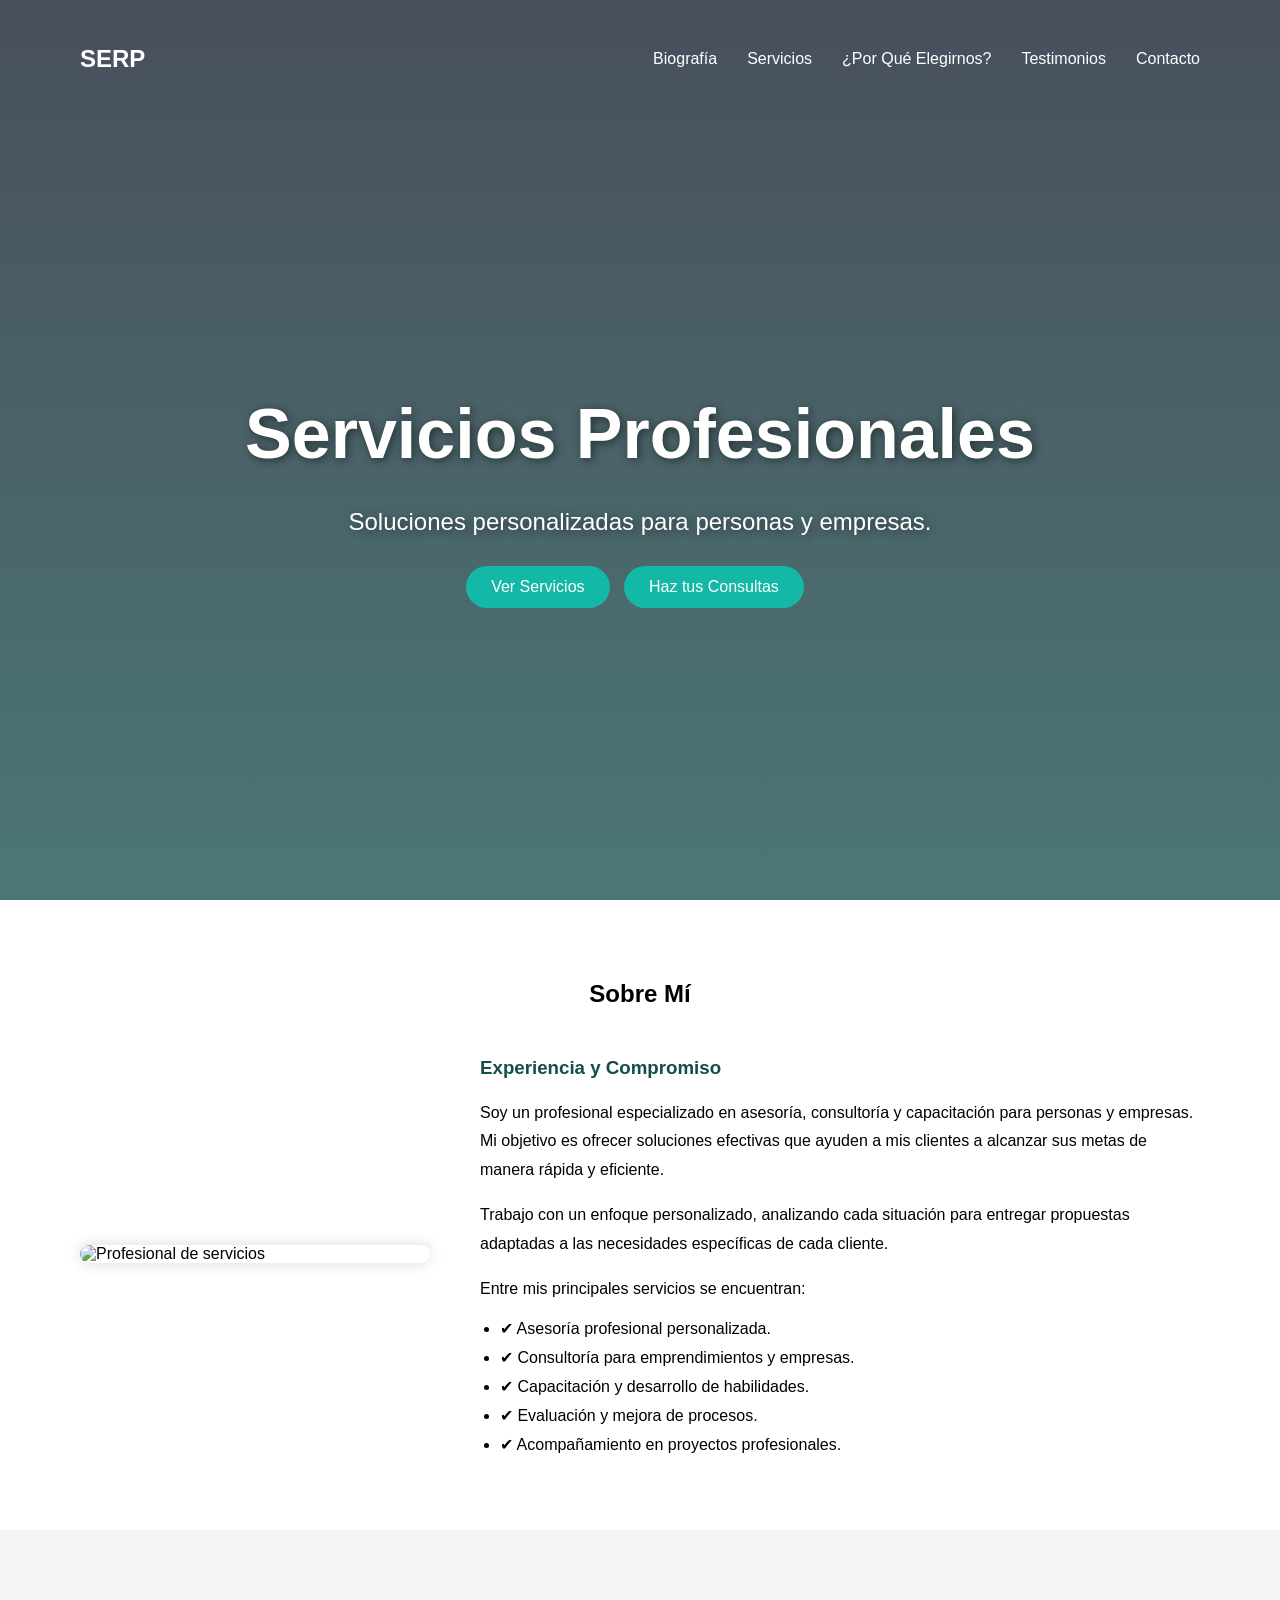
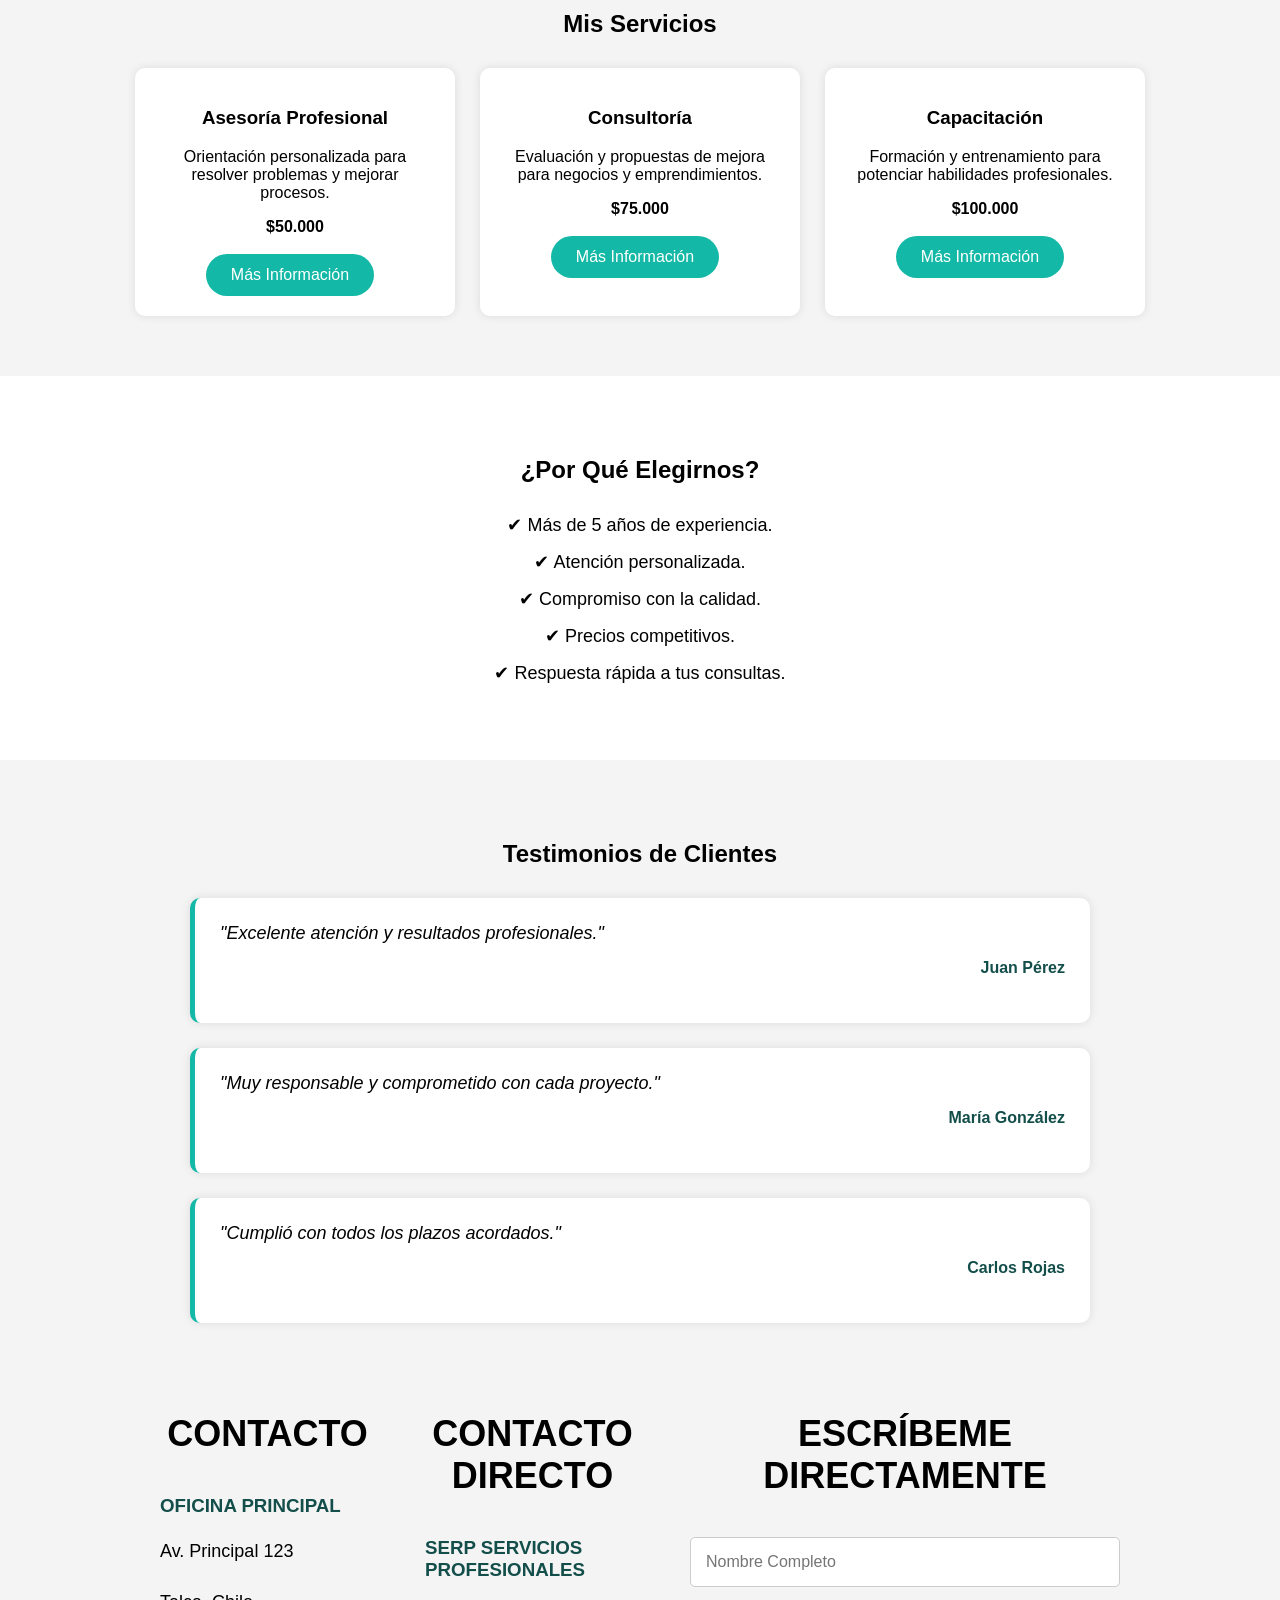
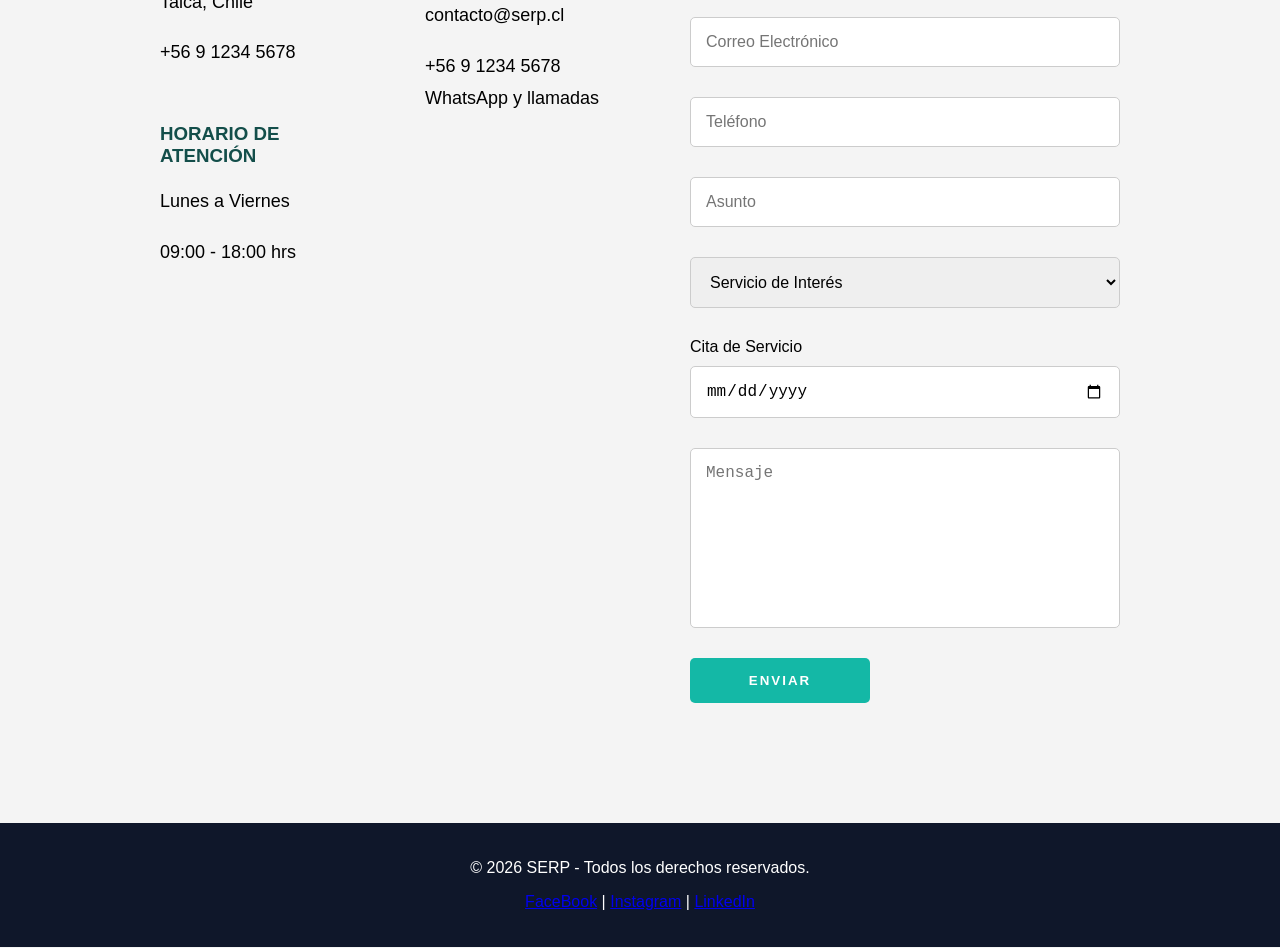
==== index.html @ 754dd894 "Proyecto Web Informativa" ====
<!DOCTYPE html>
<html lang="es">

<head>
    <meta charset="UTF-8">
    <meta name="viewport" content="width=device-width, initial-scale=1.0">
    <meta name="description" content="Sitio web de servicios profesionales">
    <title>SERP - Servicios Profesionales</title>
    <link rel="stylesheet" href="estilo.css">
</head>

<body>
    <main>
        <!-- Encabezado principal -->
        <header>
            <nav>
                <h2>SERP</h2>
                <ul class="menu">
                    <li><a href="#biografia">Biografía</a></li>
                    <li><a href="#servicios">Servicios</a></li>
                    <li><a href="#ventajas">¿Por Qué Elegirnos?</a></li>
                    <li><a href="#testimonios">Testimonios</a></li>
                    <li><a href="#contacto">Contacto</a></li>
                </ul>
            </nav>

            <!-- Bienvenida -->
            <div class="inicio">
                <h1>Servicios Profesionales</h1>
                <p>Soluciones personalizadas para personas y empresas.</p>
                <div>
                    <a href="#servicios" class="btn">Ver Servicios</a>
                    <a href="#contacto" class="btn">Haz tus Consultas</a>
                </div>
            </div>
        </header>

        <!-- Biografía -->
        <section id="biografia">
            <h2>Sobre Mí</h2>
            <div class="contenedor-biografia">
                <img src="https://img.magnific.com/foto-gratis/empresario-brazos-cruzados-sonriendo_1139-677.jpg?semt=ais_hybrid&w=740&q=80"
                    alt="Profesional de servicios">
                <div class="texto-biografia">
                    <h3>Experiencia y Compromiso</h3>
                    <p> Soy un profesional especializado en asesoría, consultoría y capacitación para personas y
                        empresas.
                        Mi objetivo es ofrecer soluciones efectivas que ayuden a mis clientes a alcanzar sus metas de
                        manera
                        rápida y eficiente.
                    </p>

                    <p> Trabajo con un enfoque personalizado, analizando cada situación para entregar propuestas
                        adaptadas a las necesidades específicas de cada cliente.
                    </p>

                    <p> Entre mis principales servicios se encuentran:</p>
                    <ul>
                        <li>✔ Asesoría profesional personalizada.</li>
                        <li>✔ Consultoría para emprendimientos y empresas.</li>
                        <li>✔ Capacitación y desarrollo de habilidades.</li>
                        <li>✔ Evaluación y mejora de procesos.</li>
                        <li>✔ Acompañamiento en proyectos profesionales.</li>
                    </ul>
                </div>
            </div>
        </section>

        <!-- Servicios -->
        <section id="servicios">
            <h2>Mis Servicios</h2>
            <div class="contenedor-servicios">
                <!-- Primer Servicio -->
                <article class="servicios">
                    <h3>Asesoría Profesional</h3>
                    <p> Orientación personalizada para resolver problemas y mejorar procesos. </p>
                    <strong>$50.000</strong>
                    <br><br>
                    <a href="#" class="btn">Más Información</a>
                </article>

                <!-- Segundo Servicio -->
                <article class="servicios">
                    <h3>Consultoría</h3>
                    <p> Evaluación y propuestas de mejora para negocios y emprendimientos.</p>
                    <strong>$75.000</strong>
                    <br><br>
                    <a href="#" class="btn"> Más Información</a>
                </article>

                <!-- Tercer Servicio -->
                <article class="servicios">
                    <h3>Capacitación</h3>
                    <p>Formación y entrenamiento para potenciar habilidades profesionales.</p>
                    <strong>$100.000</strong>
                    <br><br>
                    <a href="#" class="btn">Más Información</a>
                </article>
            </div>
        </section>

        <!-- Ventajas -->
        <section id="ventajas">
            <h2>¿Por Qué Elegirnos?</h2>
            <ul>
                <li>✔ Más de 5 años de experiencia.</li>
                <li>✔ Atención personalizada.</li>
                <li>✔ Compromiso con la calidad.</li>
                <li>✔ Precios competitivos.</li>
                <li>✔ Respuesta rápida a tus consultas.</li>
            </ul>
        </section>

        <!-- Testimonios -->
        <section id="testimonios">
            <h2>Testimonios de Clientes</h2>
            <div class="contenedor-testimonios">
                <div class="testimonio">
                    <blockquote>"Excelente atención y resultados profesionales."</blockquote>
                    <h4>Juan Pérez</h4>
                </div>

                <div class="testimonio">
                    <blockquote>"Muy responsable y comprometido con cada proyecto."</blockquote>
                    <h4>María González</h4>
                </div>

                <div class="testimonio">
                    <blockquote>"Cumplió con todos los plazos acordados."</blockquote>
                    <h4>Carlos Rojas</h4>
                </div>
            </div>

        <!-- Informacion -->
        <section id="contacto">
            <div class="contacto-contenedor">
                <!-- Direccion, ubicacion y contacto -->
                <div class="contacto-info">
                    <h2>CONTACTO</h2>
                    <h3>OFICINA PRINCIPAL</h3>
                    <p>Av. Principal 123</p>
                    <p>Talca, Chile</p>
                    <p>+56 9 1234 5678</p>
                    <br>
                    <h3>HORARIO DE ATENCIÓN</h3>
                    <p>Lunes a Viernes</p>
                    <p>09:00 - 18:00 hrs</p>
                </div>

                <!-- Información profesional -->
                <div class="contacto-profesional">
                    <h2>CONTACTO DIRECTO</h2>
                    <h3>SERP SERVICIOS PROFESIONALES</h3>
                    <p>contacto@serp.cl</p>
                    <p>+56 9 1234 5678<br>WhatsApp y llamadas</p>
                </div>

                <!-- Formulario -->
                <div class="contacto-formulario">
                    <h2>ESCRÍBEME DIRECTAMENTE</h2> 
                    <form>
                    <!-- Campos donde los usuarios ingresan o seleccionan informacion -->
                    <input type="text" id="nombre" placeholder="Nombre Completo" minlength="3" required>
                    <inpuT type="email" id="correo" placeholder="Correo Electrónico" required>
                    <input type="tel" id="telefono" placeholder="Teléfono" pattern="[0-9]{9}" required>
                    <input type="text" id="asunto" placeholder="Asunto" minlength="5" required>
                    <select id="servicio" required>
                        <option value="">Servicio de Interés</option>
                        <option>Asesoría Profesional</option>
                        <option>Consultoría</option>
                        <option>Capacitación</option>
                    </select>

                    <label for="fecha">Cita de Servicio</label>
                    <input type="date" id="fecha">
                    <textarea id="mensaje" placeholder="Mensaje" minlength="10" maxlength="500" required></textarea>
                    <button type="submit">ENVIAR</button>
                    </form>
                </div>
            </div>

        </section>
    </main>
    <!-- Footer -->
    <footer>
        <p>© 2026 SERP - Todos los derechos reservados.</p>
        <div class="rrss">
        <p><a href="https://www.facebook.com/"">FaceBook</a> | <a href="https://www.instagram.com/">Instagram</a> | <a href="https://cl.linkedin.com/">LinkedIn</a></p>
        </div>
    </footer>
</body>
</html>
---- estilo.css ----
body{
    margin:0;
    font-family:Arial, Helvetica, sans-serif;
    background:#f4f4f4;
}

/* Encabezado */

header{
    background:
    linear-gradient(
        rgba(15,23,42,0.75),
        rgba(19,78,74,0.75)
    ),
    url("https://images.unsplash.com/photo-1522202176988-66273c2fd55f");

    background-size:cover;
    background-position:center;
    background-repeat:no-repeat;

    color:white;
    min-height:100vh;
}

/* Navegación */

nav{
    display:flex;
    justify-content:space-between;
    align-items:center;
    padding:25px 80px;
}

.menu{
    display:flex;
    gap:30px;
    list-style:none;
}

.menu a{
    color:white;
    text-decoration:none;
    transition:0.3s;
}

.menu a:hover{
    color:#14b8a6;
}

/* Bienvenida */

.inicio{
    display:flex;
    flex-direction:column;
    justify-content:center;
    align-items:center;
    text-align:center;
    min-height:70vh;
}

.inicio h1{
    font-size:60px;
    margin-bottom:10px;
}

.inicio p{
    font-size:22px;
    margin-bottom:30px;
}

/* Secciones */

section{
    padding:60px 80px;
}

section h2{
    text-align:center;
    margin-bottom:30px;
}

/* Biografía */
#biografia{
    background:white;
}

.contenedor-biografia{
    display:flex;
    align-items:center;
    justify-content:center;
    gap:50px;
    flex-wrap:wrap;
    max-width:1200px;
    margin:auto;
}

.contenedor-biografia img{
    width:350px;
    max-width:100%;
    border-radius:15px;
    box-shadow:0 0 15px rgba(0,0,0,0.15);
}

.texto-biografia{
    flex:1;
    min-width:300px;
}

.texto-biografia h3{
    color:#134e4a;
    margin-bottom:20px;
}

.texto-biografia p{
    line-height:1.8;
    margin-bottom:15px;
}

.texto-biografia ul{
    padding-left:20px;
}

.texto-biografia li{
    margin-bottom:10px;
}

/* Servicios */

.contenedor-servicios{
    display:flex;
    justify-content:center;
    gap:25px;
    flex-wrap:wrap;
}

.servicios{
    background:white;
    width:280px;
    padding:20px;
    border-radius:10px;
    box-shadow:0 0 10px rgba(0,0,0,0.1);
    text-align:center;
}

.servicios:hover{
    transform:translateY(-5px);
    transition:0.3s;
}

/* Testimonios */

.contenedor-testimonios{
    max-width:900px;
    margin:auto;
    display:flex;
    flex-direction:column;
    gap:25px;
}

.testimonio{
    background:white;
    padding:25px;
    border-radius:10px;
    box-shadow:0 0 10px rgba(0,0,0,0.1);
    border-left:5px solid #14b8a6;
}

.testimonio blockquote{
    margin:0;
    font-size:18px;
    font-style:italic;
}

.testimonio h4{
    margin-top:15px;
    color:#134e4a;
    text-align:right;
}

/* Formulario */

form{
    max-width:600px;
    margin:auto;
    display:flex;
    flex-direction:column;
    gap:10px;
}

input,
textarea,
select{
    padding:10px;
    border:1px solid #ccc;
    border-radius:5px;
}

/* Botones */

.btn{
    background:#14b8a6;
    color:white;
    text-decoration:none;
    padding:12px 25px;
    border-radius:25px;
    margin-right:10px;
    display:inline-block;
}

button{
    background:#14b8a6;
    color:white;
    border:none;
    padding:12px;
    border-radius:5px;
    cursor:pointer;
}

button:hover,
.btn:hover{
    opacity:0.9;
}

/* Footer */

footer{
    background:#0f172a;
    color:white;
    text-align:center;
    padding:20px;
}

/* Imagen bienvenida */

.inicio{
    display:flex;
    flex-direction:column;
    justify-content:center;
    align-items:center;
    text-align:center;
    min-height:80vh;
}

.inicio h1{
    font-size:70px;
    text-shadow:2px 2px 10px rgba(0,0,0,0.5);
}

.inicio p{
    font-size:24px;
    text-shadow:2px 2px 10px rgba(0,0,0,0.5);
}

/* Contenedor servicios */

.contenedor-servicios{
    display:flex;
    justify-content:center;
    gap:25px;
    flex-wrap:wrap;
}

/* Ventajas */

#ventajas{
    text-align:center;
    background:white;
}

#ventajas ul{
    list-style:none;
    padding:0;
}

#ventajas li{
    margin:15px 0;
    font-size:18px;
}

/* Información */

#informacion{
    text-align:center;
}

/* Footer */

footer{
    background:#0f172a;
    color:white;
    text-align:center;
    padding:20px;
}

/* Efecto tarjetas */

.servicios{
    transition:0.3s;
}

.servicios:hover{
    transform:translateY(-5px);
}
/* CONTACTO */

#contacto{
    background:#f4f4f4;
}

.contacto-contenedor{
    display:grid;
    grid-template-columns:1fr 1fr 2fr;
    gap:50px;
    max-width:1400px;
    margin:auto;
}

.contacto-info h2,
.contacto-profesional h2,
.contacto-formulario h2{
    margin-bottom:40px;
    font-size:36px;
}

.contacto-info h3,
.contacto-profesional h3{
    margin-bottom:15px;
    color:#134e4a;
}

.contacto-info p,
.contacto-profesional p{
    line-height:1.8;
    font-size:18px;
}

.contacto-formulario form{
    max-width:100%;
}

.contacto-formulario input,
.contacto-formulario select,
.contacto-formulario textarea{
    width:100%;
    padding:15px;
    margin-bottom:20px;
    border:1px solid #ccc;
    border-radius:5px;
    font-size:16px;
    box-sizing:border-box;
}

.contacto-formulario textarea{
    height:180px;
    resize:none;
}

.contacto-formulario button{
    width:180px;
    padding:15px;
    font-weight:bold;
    letter-spacing:2px;
}

.rrss {
    text-decoration: none;
    color: white;
    transition: 0.3s;
    
}

/* Responsive */

@media(max-width:1000px){

    .contacto-contenedor{
        grid-template-columns:1fr;
    }

}
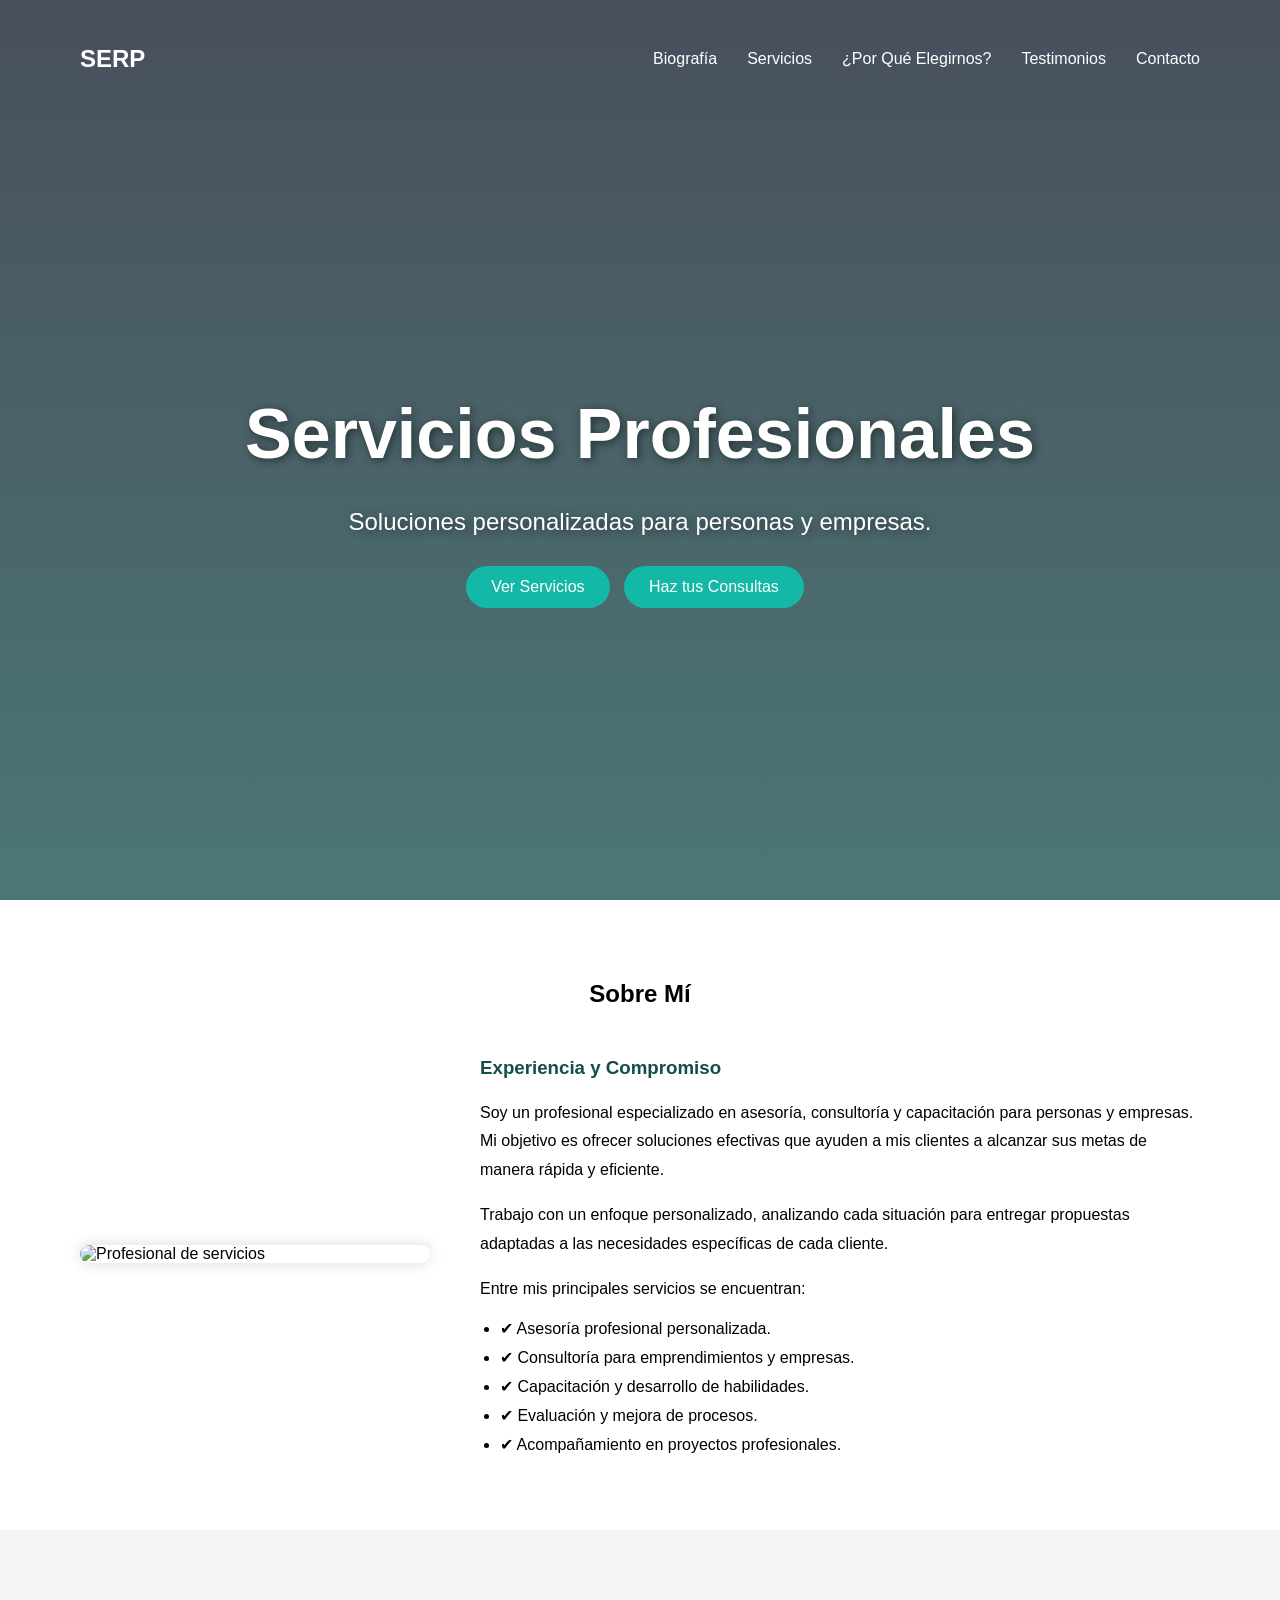
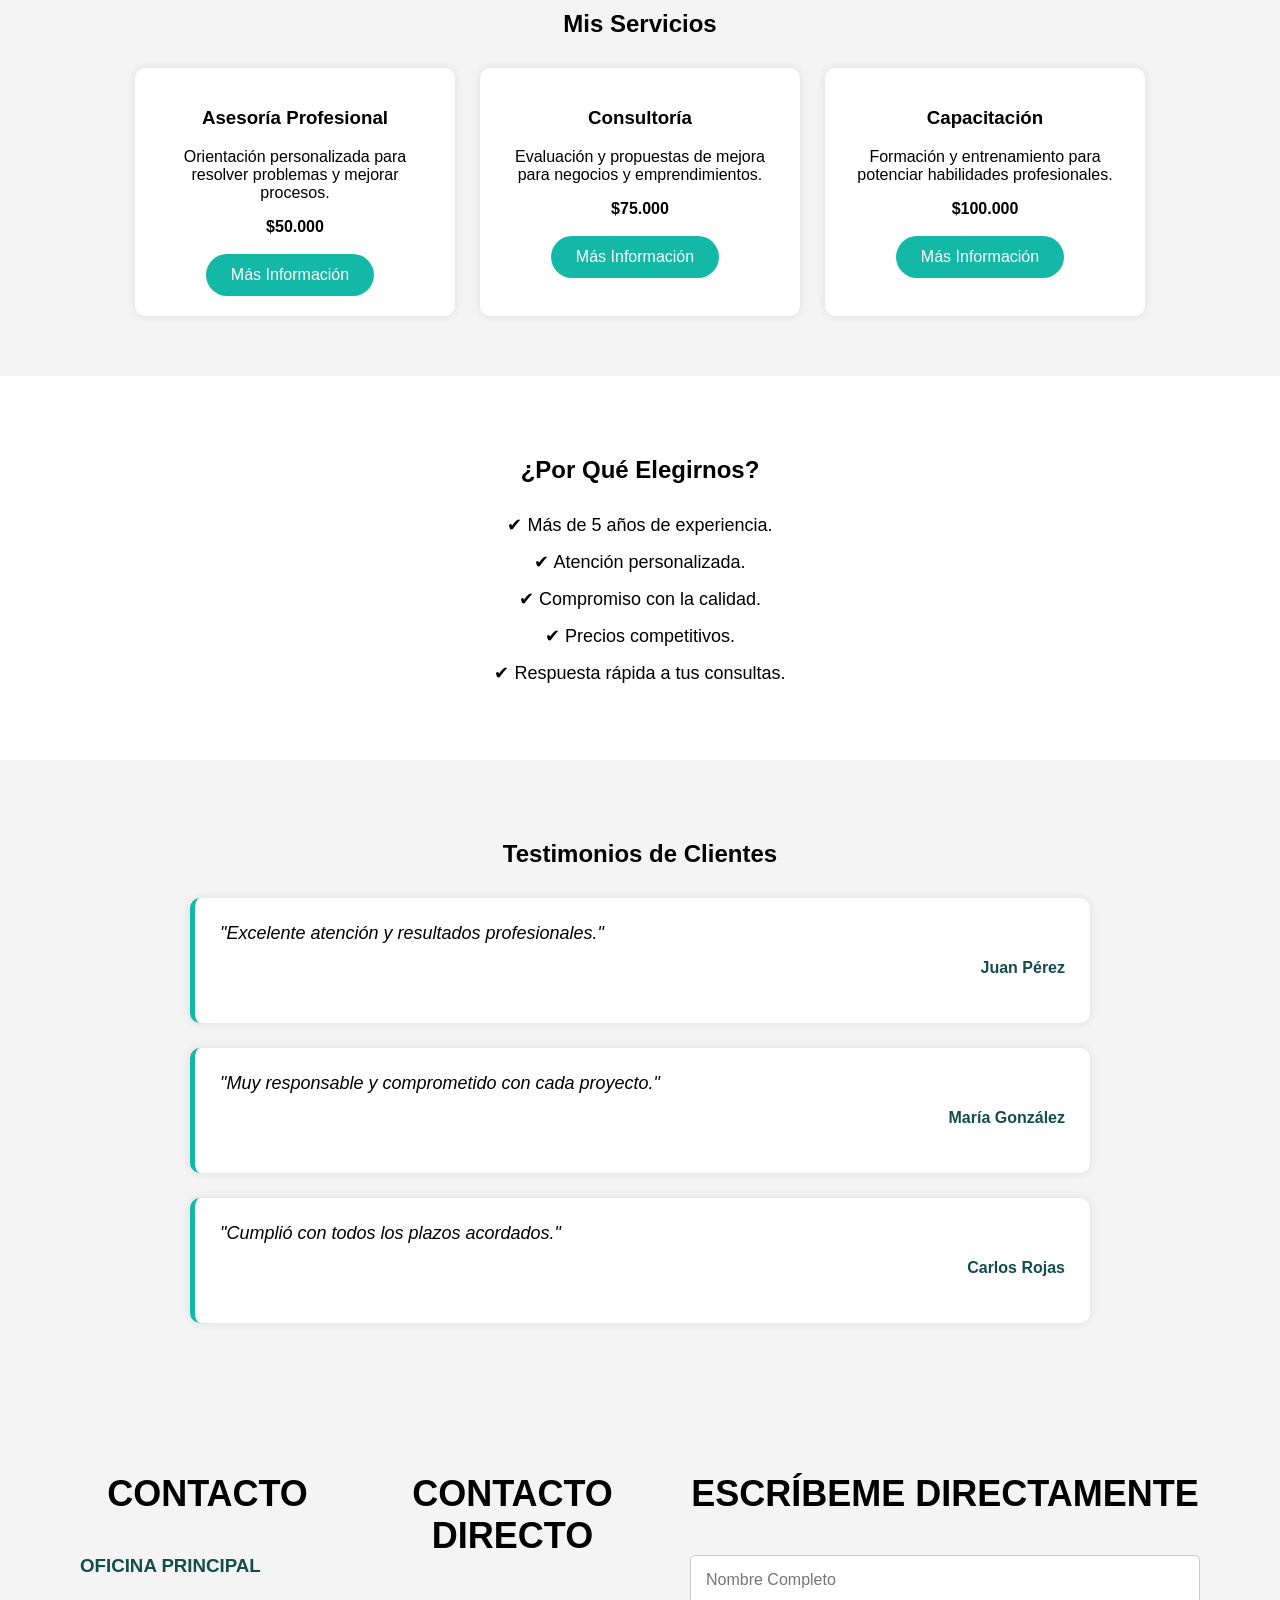
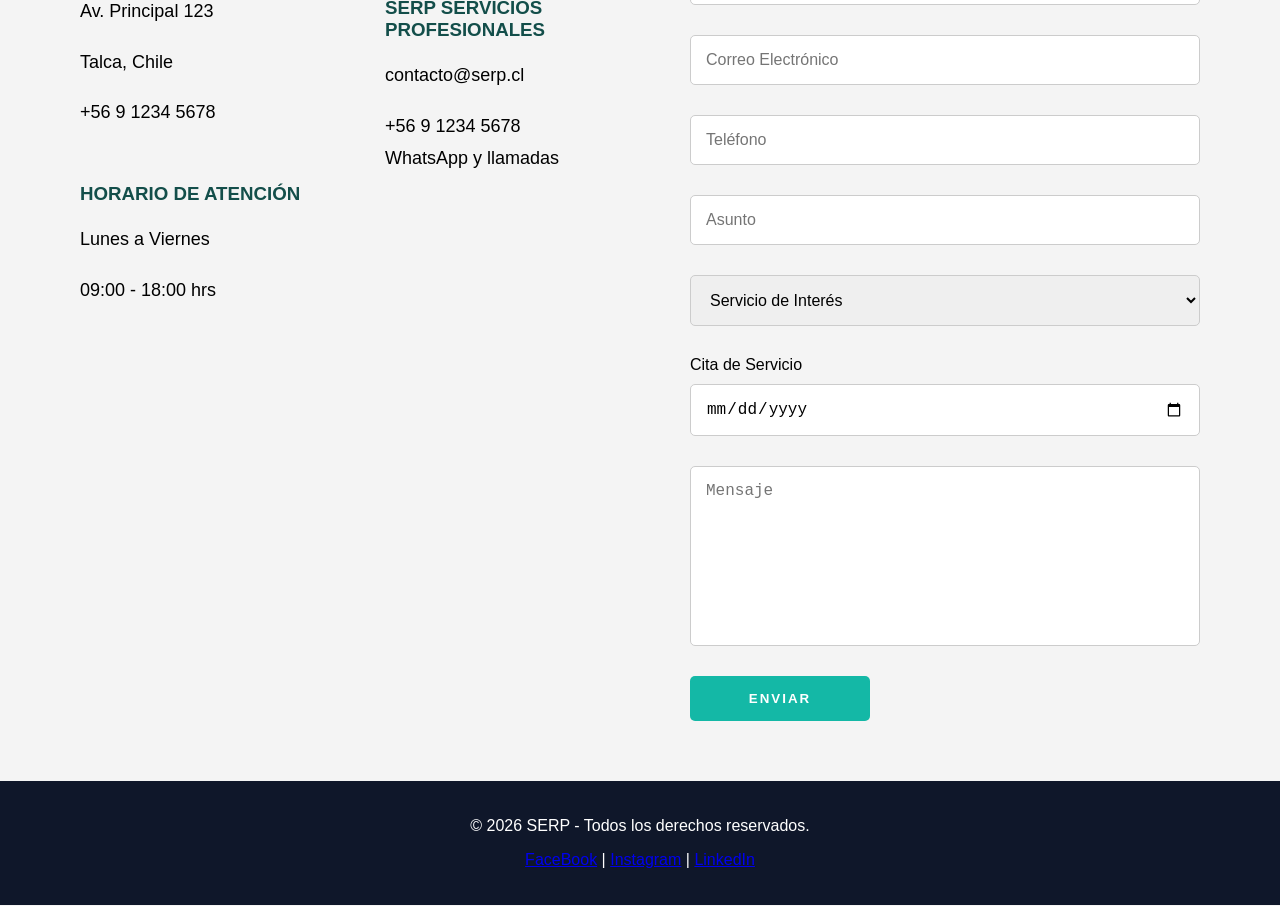
==== commit c9f0626e: "Se corregieron algunos errores pequeños y se agrego name= a los campos del formulario" ====
--- a/index.html
+++ b/index.html
@@ -130,7 +130,7 @@
                     <h4>Carlos Rojas</h4>
                 </div>
             </div>
-
+        </section>
         <!-- Informacion -->
         <section id="contacto">
             <div class="contacto-contenedor">
@@ -160,11 +160,11 @@
                     <h2>ESCRÍBEME DIRECTAMENTE</h2> 
                     <form>
                     <!-- Campos donde los usuarios ingresan o seleccionan informacion -->
-                    <input type="text" id="nombre" placeholder="Nombre Completo" minlength="3" required>
-                    <inpuT type="email" id="correo" placeholder="Correo Electrónico" required>
-                    <input type="tel" id="telefono" placeholder="Teléfono" pattern="[0-9]{9}" required>
-                    <input type="text" id="asunto" placeholder="Asunto" minlength="5" required>
-                    <select id="servicio" required>
+                    <input type="text" id="nombre" name="nombre" placeholder="Nombre Completo" minlength="3" required>
+                    <input type="email" id="correo" name="correo" placeholder="Correo Electrónico" required>
+                    <input type="tel" id="telefono" name="telefono" placeholder="Teléfono" pattern="[0-9]{9}" required>
+                    <input type="text" id="asunto" name="asunto" placeholder="Asunto" minlength="5" required>
+                    <select id="servicio" name="servicio" required>
                         <option value="">Servicio de Interés</option>
                         <option>Asesoría Profesional</option>
                         <option>Consultoría</option>
@@ -172,8 +172,8 @@
                     </select>
 
                     <label for="fecha">Cita de Servicio</label>
-                    <input type="date" id="fecha">
-                    <textarea id="mensaje" placeholder="Mensaje" minlength="10" maxlength="500" required></textarea>
+                    <input type="date" id="fecha" name="fecha">
+                    <textarea id="mensaje" name="mensaje" placeholder="Mensaje" minlength="10" maxlength="500" required></textarea>
                     <button type="submit">ENVIAR</button>
                     </form>
                 </div>
@@ -185,7 +185,7 @@
     <footer>
         <p>© 2026 SERP - Todos los derechos reservados.</p>
         <div class="rrss">
-        <p><a href="https://www.facebook.com/"">FaceBook</a> | <a href="https://www.instagram.com/">Instagram</a> | <a href="https://cl.linkedin.com/">LinkedIn</a></p>
+        <p><a href="https://www.facebook.com/">FaceBook</a> | <a href="https://www.instagram.com/">Instagram</a> | <a href="https://cl.linkedin.com/">LinkedIn</a></p>
         </div>
     </footer>
 </body>
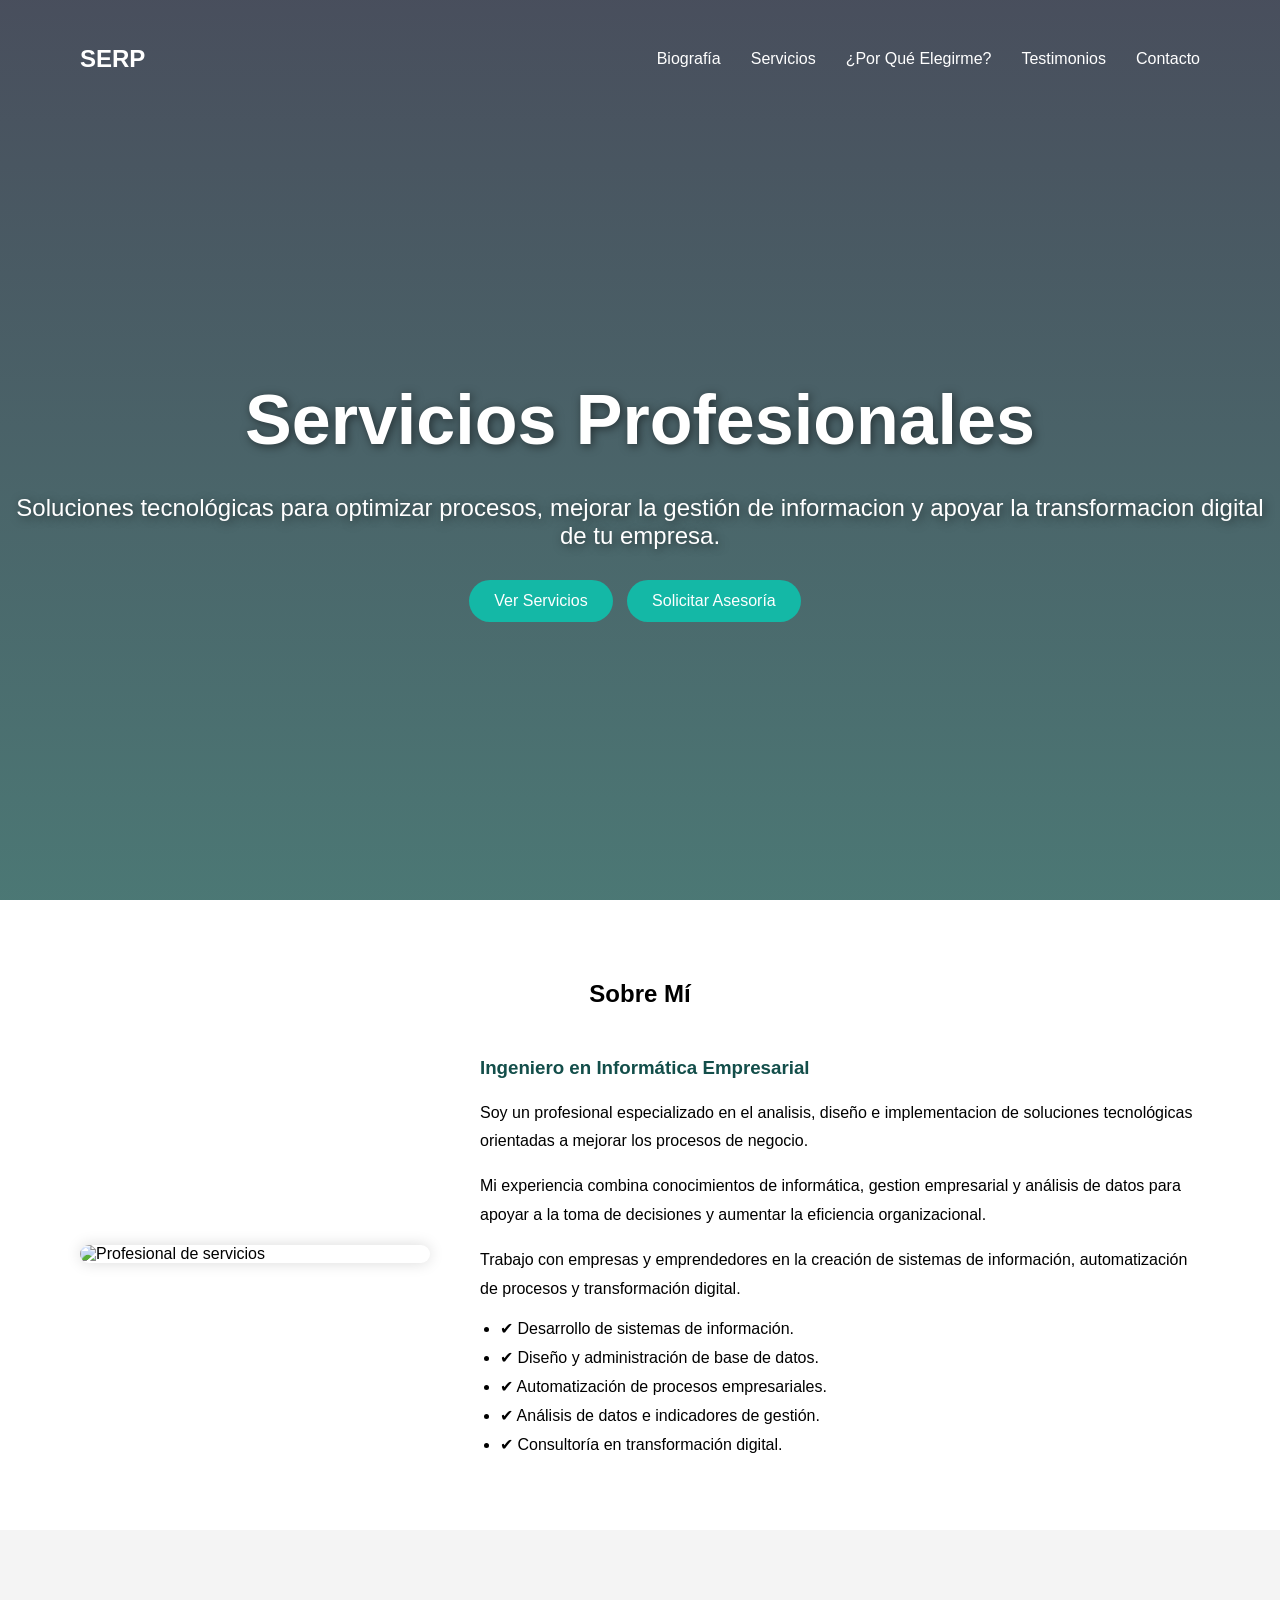
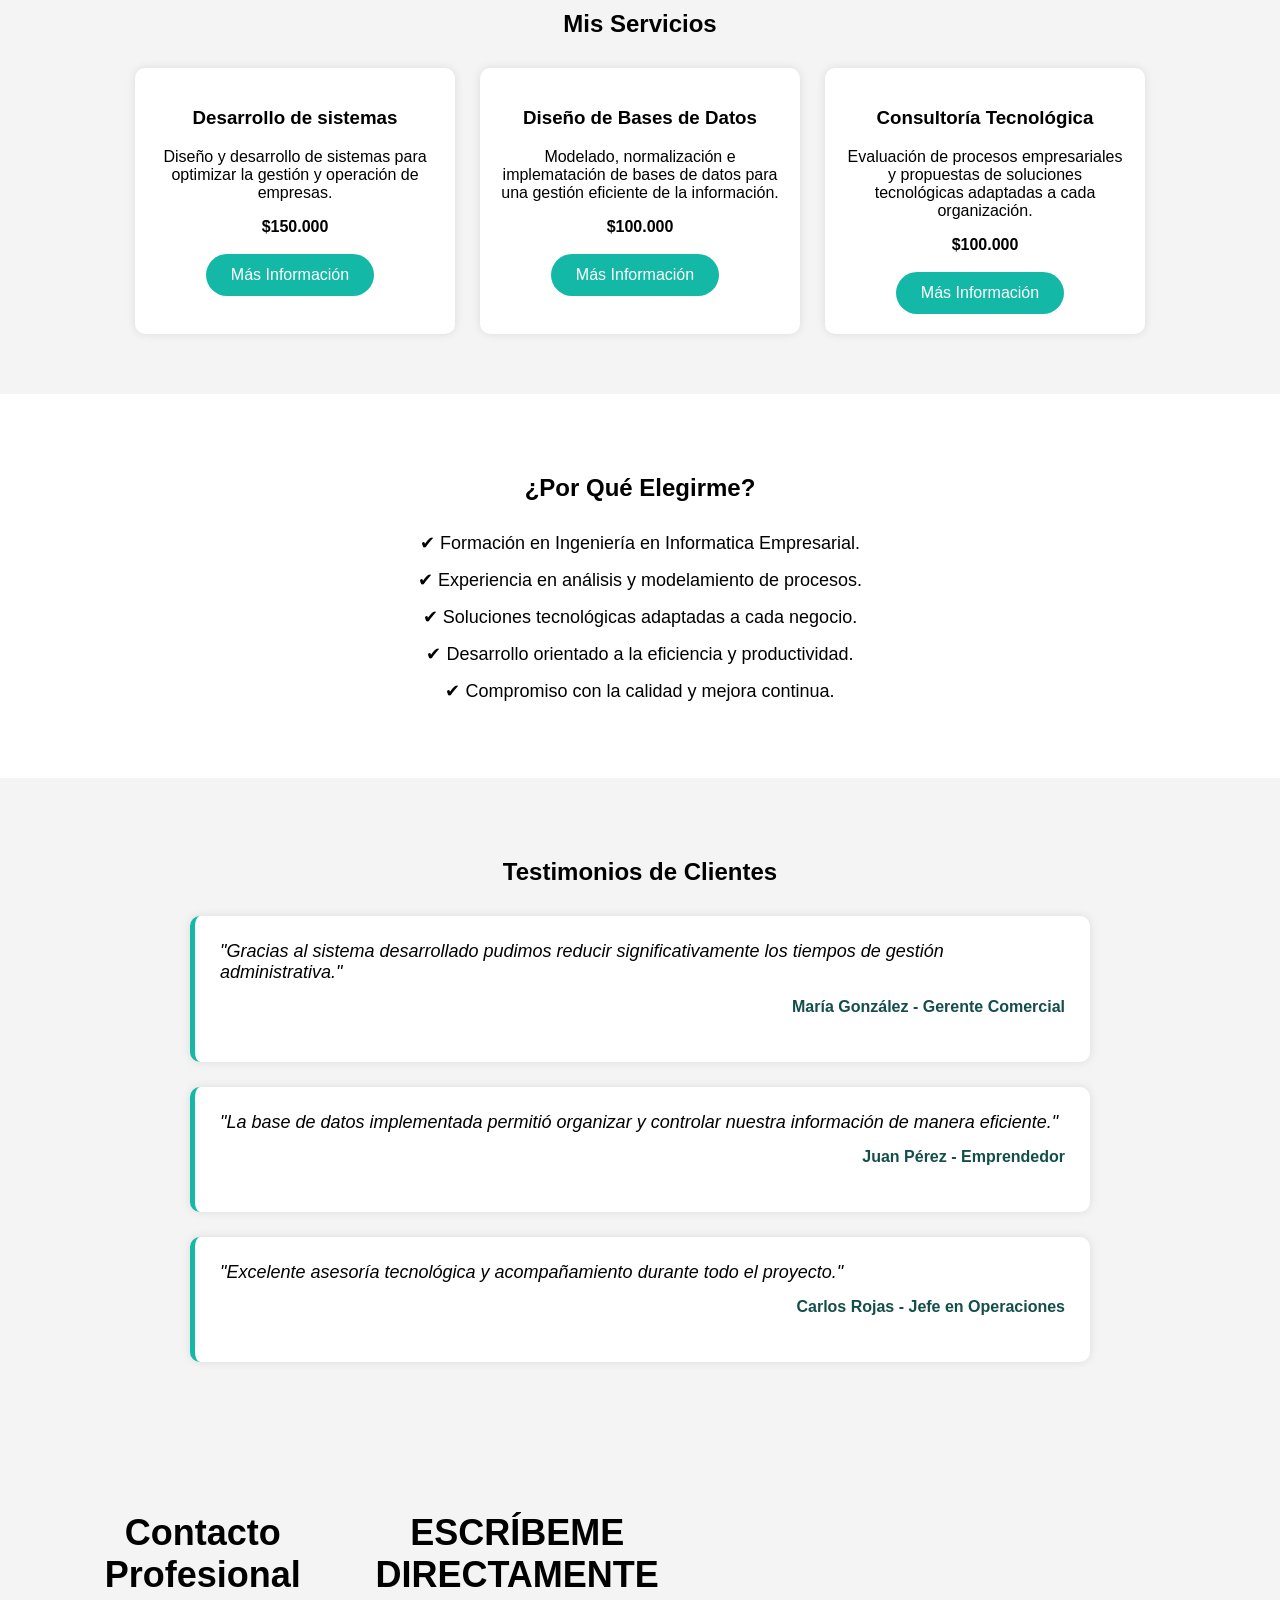
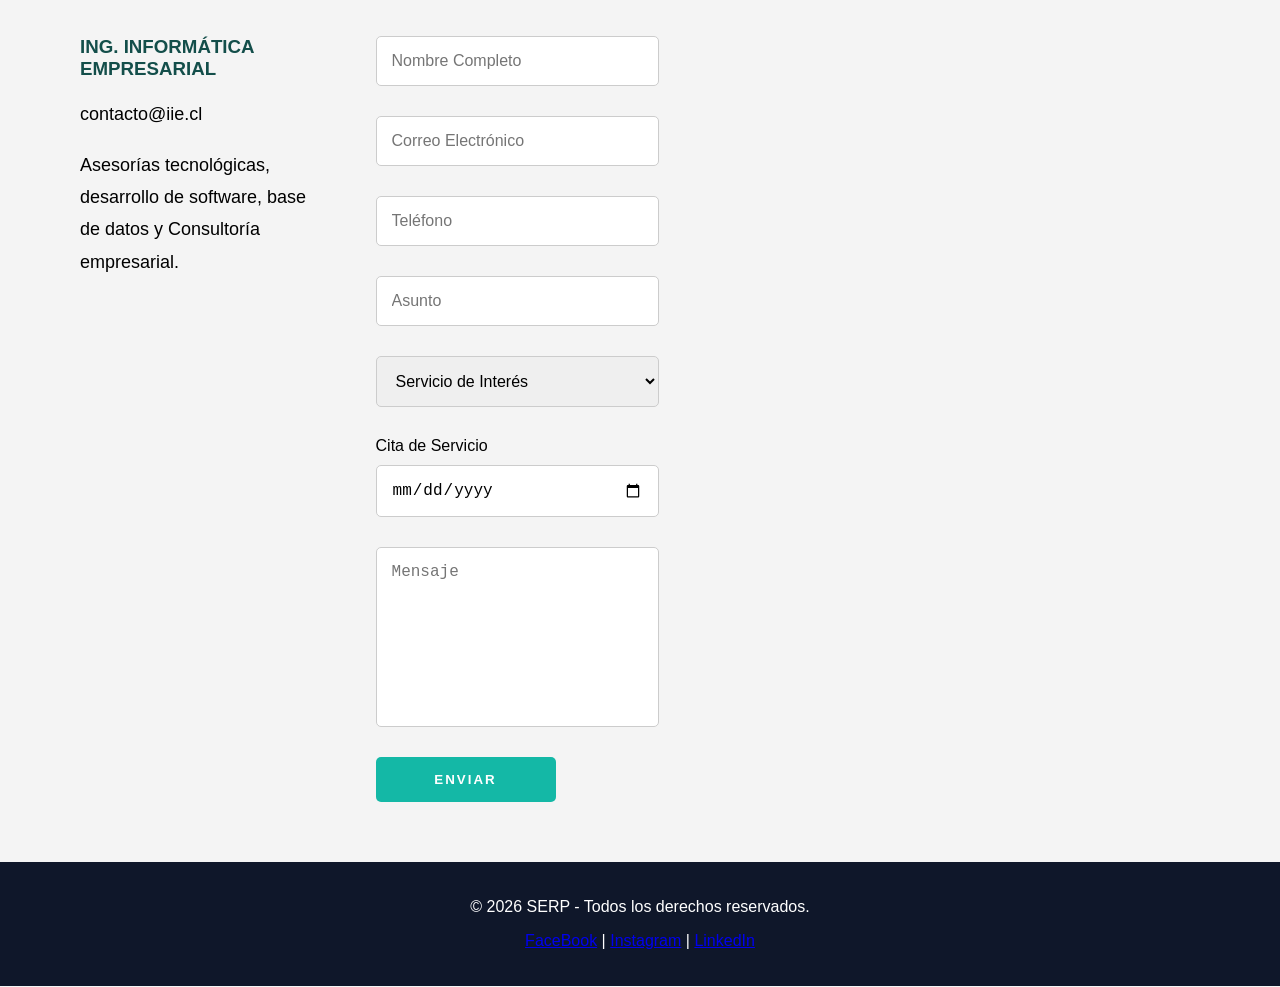
==== commit bb7681be: "A la pagina web se le dio un tipo de contexto como si fuera una pagina utilizada como un profesional" ====
--- a/index.html
+++ b/index.html
@@ -5,7 +5,7 @@
     <meta charset="UTF-8">
     <meta name="viewport" content="width=device-width, initial-scale=1.0">
     <meta name="description" content="Sitio web de servicios profesionales">
-    <title>SERP - Servicios Profesionales</title>
+    <title>Servicios Profesionales</title>
     <link rel="stylesheet" href="estilo.css">
 </head>
 
@@ -18,7 +18,7 @@
                 <ul class="menu">
                     <li><a href="#biografia">Biografía</a></li>
                     <li><a href="#servicios">Servicios</a></li>
-                    <li><a href="#ventajas">¿Por Qué Elegirnos?</a></li>
+                    <li><a href="#ventajas">¿Por Qué Elegirme?</a></li>
                     <li><a href="#testimonios">Testimonios</a></li>
                     <li><a href="#contacto">Contacto</a></li>
                 </ul>
@@ -27,10 +27,10 @@
             <!-- Bienvenida -->
             <div class="inicio">
                 <h1>Servicios Profesionales</h1>
-                <p>Soluciones personalizadas para personas y empresas.</p>
+                <p>Soluciones tecnológicas para optimizar procesos, mejorar la gestión de informacion y apoyar la transformacion digital de tu empresa.</p>
                 <div>
                     <a href="#servicios" class="btn">Ver Servicios</a>
-                    <a href="#contacto" class="btn">Haz tus Consultas</a>
+                    <a href="#contacto" class="btn">Solicitar Asesoría</a>
                 </div>
             </div>
         </header>
@@ -42,25 +42,16 @@
                 <img src="https://img.magnific.com/foto-gratis/empresario-brazos-cruzados-sonriendo_1139-677.jpg?semt=ais_hybrid&w=740&q=80"
                     alt="Profesional de servicios">
                 <div class="texto-biografia">
-                    <h3>Experiencia y Compromiso</h3>
-                    <p> Soy un profesional especializado en asesoría, consultoría y capacitación para personas y
-                        empresas.
-                        Mi objetivo es ofrecer soluciones efectivas que ayuden a mis clientes a alcanzar sus metas de
-                        manera
-                        rápida y eficiente.
-                    </p>
-
-                    <p> Trabajo con un enfoque personalizado, analizando cada situación para entregar propuestas
-                        adaptadas a las necesidades específicas de cada cliente.
-                    </p>
-
-                    <p> Entre mis principales servicios se encuentran:</p>
+                    <h3>Ingeniero en Informática Empresarial</h3>
+                    <p> Soy un profesional especializado en el analisis, diseño e implementacion de soluciones tecnológicas orientadas a mejorar los procesos de negocio.</p>
+                    <p> Mi experiencia combina conocimientos de informática, gestion empresarial y análisis de datos para apoyar a la toma de decisiones y aumentar la eficiencia organizacional.</p>
+                    <p> Trabajo con empresas y emprendedores en la creación de sistemas de información, automatización de procesos y transformación digital.</p>
                     <ul>
-                        <li>✔ Asesoría profesional personalizada.</li>
-                        <li>✔ Consultoría para emprendimientos y empresas.</li>
-                        <li>✔ Capacitación y desarrollo de habilidades.</li>
-                        <li>✔ Evaluación y mejora de procesos.</li>
-                        <li>✔ Acompañamiento en proyectos profesionales.</li>
+                        <li>✔ Desarrollo de sistemas de información.</li>
+                        <li>✔ Diseño y administración de base de datos.</li>
+                        <li>✔ Automatización de procesos empresariales.</li>
+                        <li>✔ Análisis de datos e indicadores de gestión.</li>
+                        <li>✔ Consultoría en transformación digital.</li>
                     </ul>
                 </div>
             </div>
@@ -72,26 +63,26 @@
             <div class="contenedor-servicios">
                 <!-- Primer Servicio -->
                 <article class="servicios">
-                    <h3>Asesoría Profesional</h3>
-                    <p> Orientación personalizada para resolver problemas y mejorar procesos. </p>
-                    <strong>$50.000</strong>
+                    <h3>Desarrollo de sistemas</h3>
+                    <p> Diseño y desarrollo de sistemas para optimizar la gestión y operación de empresas. </p>
+                    <strong>$150.000</strong>
                     <br><br>
                     <a href="#" class="btn">Más Información</a>
                 </article>
 
                 <!-- Segundo Servicio -->
                 <article class="servicios">
-                    <h3>Consultoría</h3>
-                    <p> Evaluación y propuestas de mejora para negocios y emprendimientos.</p>
-                    <strong>$75.000</strong>
+                    <h3>Diseño de Bases de Datos</h3>
+                    <p> Modelado, normalización e implematación de bases de datos para una gestión eficiente de la información.</p>
+                    <strong>$100.000</strong>
                     <br><br>
                     <a href="#" class="btn"> Más Información</a>
                 </article>
 
                 <!-- Tercer Servicio -->
                 <article class="servicios">
-                    <h3>Capacitación</h3>
-                    <p>Formación y entrenamiento para potenciar habilidades profesionales.</p>
+                    <h3>Consultoría Tecnológica</h3>
+                    <p> Evaluación de procesos empresariales y propuestas de soluciones tecnológicas adaptadas a cada organización.</p>
                     <strong>$100.000</strong>
                     <br><br>
                     <a href="#" class="btn">Más Información</a>
@@ -101,13 +92,13 @@
 
         <!-- Ventajas -->
         <section id="ventajas">
-            <h2>¿Por Qué Elegirnos?</h2>
+            <h2>¿Por Qué Elegirme?</h2>
             <ul>
-                <li>✔ Más de 5 años de experiencia.</li>
-                <li>✔ Atención personalizada.</li>
-                <li>✔ Compromiso con la calidad.</li>
-                <li>✔ Precios competitivos.</li>
-                <li>✔ Respuesta rápida a tus consultas.</li>
+                <li>✔ Formación en Ingeniería en Informatica Empresarial.</li>
+                <li>✔ Experiencia en análisis y modelamiento de procesos.</li>
+                <li>✔ Soluciones tecnológicas adaptadas a cada negocio.</li>
+                <li>✔ Desarrollo orientado a la eficiencia y productividad.</li>
+                <li>✔ Compromiso con la calidad y mejora continua.</li>
             </ul>
         </section>
 
@@ -116,43 +107,30 @@
             <h2>Testimonios de Clientes</h2>
             <div class="contenedor-testimonios">
                 <div class="testimonio">
-                    <blockquote>"Excelente atención y resultados profesionales."</blockquote>
-                    <h4>Juan Pérez</h4>
+                    <blockquote>"Gracias al sistema desarrollado pudimos reducir significativamente los tiempos de gestión administrativa."</blockquote>
+                    <h4>María González - Gerente Comercial</h4>
                 </div>
 
                 <div class="testimonio">
-                    <blockquote>"Muy responsable y comprometido con cada proyecto."</blockquote>
-                    <h4>María González</h4>
+                    <blockquote>"La base de datos implementada permitió organizar y controlar nuestra información de manera eficiente."</blockquote>
+                    <h4>Juan Pérez - Emprendedor</h4>
                 </div>
 
                 <div class="testimonio">
-                    <blockquote>"Cumplió con todos los plazos acordados."</blockquote>
-                    <h4>Carlos Rojas</h4>
+                    <blockquote>"Excelente asesoría tecnológica y acompañamiento durante todo el proyecto."</blockquote>
+                    <h4>Carlos Rojas - Jefe en Operaciones</h4>
                 </div>
             </div>
         </section>
         <!-- Informacion -->
         <section id="contacto">
             <div class="contacto-contenedor">
-                <!-- Direccion, ubicacion y contacto -->
-                <div class="contacto-info">
-                    <h2>CONTACTO</h2>
-                    <h3>OFICINA PRINCIPAL</h3>
-                    <p>Av. Principal 123</p>
-                    <p>Talca, Chile</p>
-                    <p>+56 9 1234 5678</p>
-                    <br>
-                    <h3>HORARIO DE ATENCIÓN</h3>
-                    <p>Lunes a Viernes</p>
-                    <p>09:00 - 18:00 hrs</p>
-                </div>
-
                 <!-- Información profesional -->
                 <div class="contacto-profesional">
-                    <h2>CONTACTO DIRECTO</h2>
-                    <h3>SERP SERVICIOS PROFESIONALES</h3>
-                    <p>contacto@serp.cl</p>
-                    <p>+56 9 1234 5678<br>WhatsApp y llamadas</p>
+                    <h2>Contacto Profesional</h2>
+                    <h3>ING. INFORMÁTICA EMPRESARIAL</h3>
+                    <p>contacto@iie.cl</p>
+                    <p>Asesorías tecnológicas, desarrollo de software, base de datos y Consultoría empresarial.</p>
                 </div>
 
                 <!-- Formulario -->
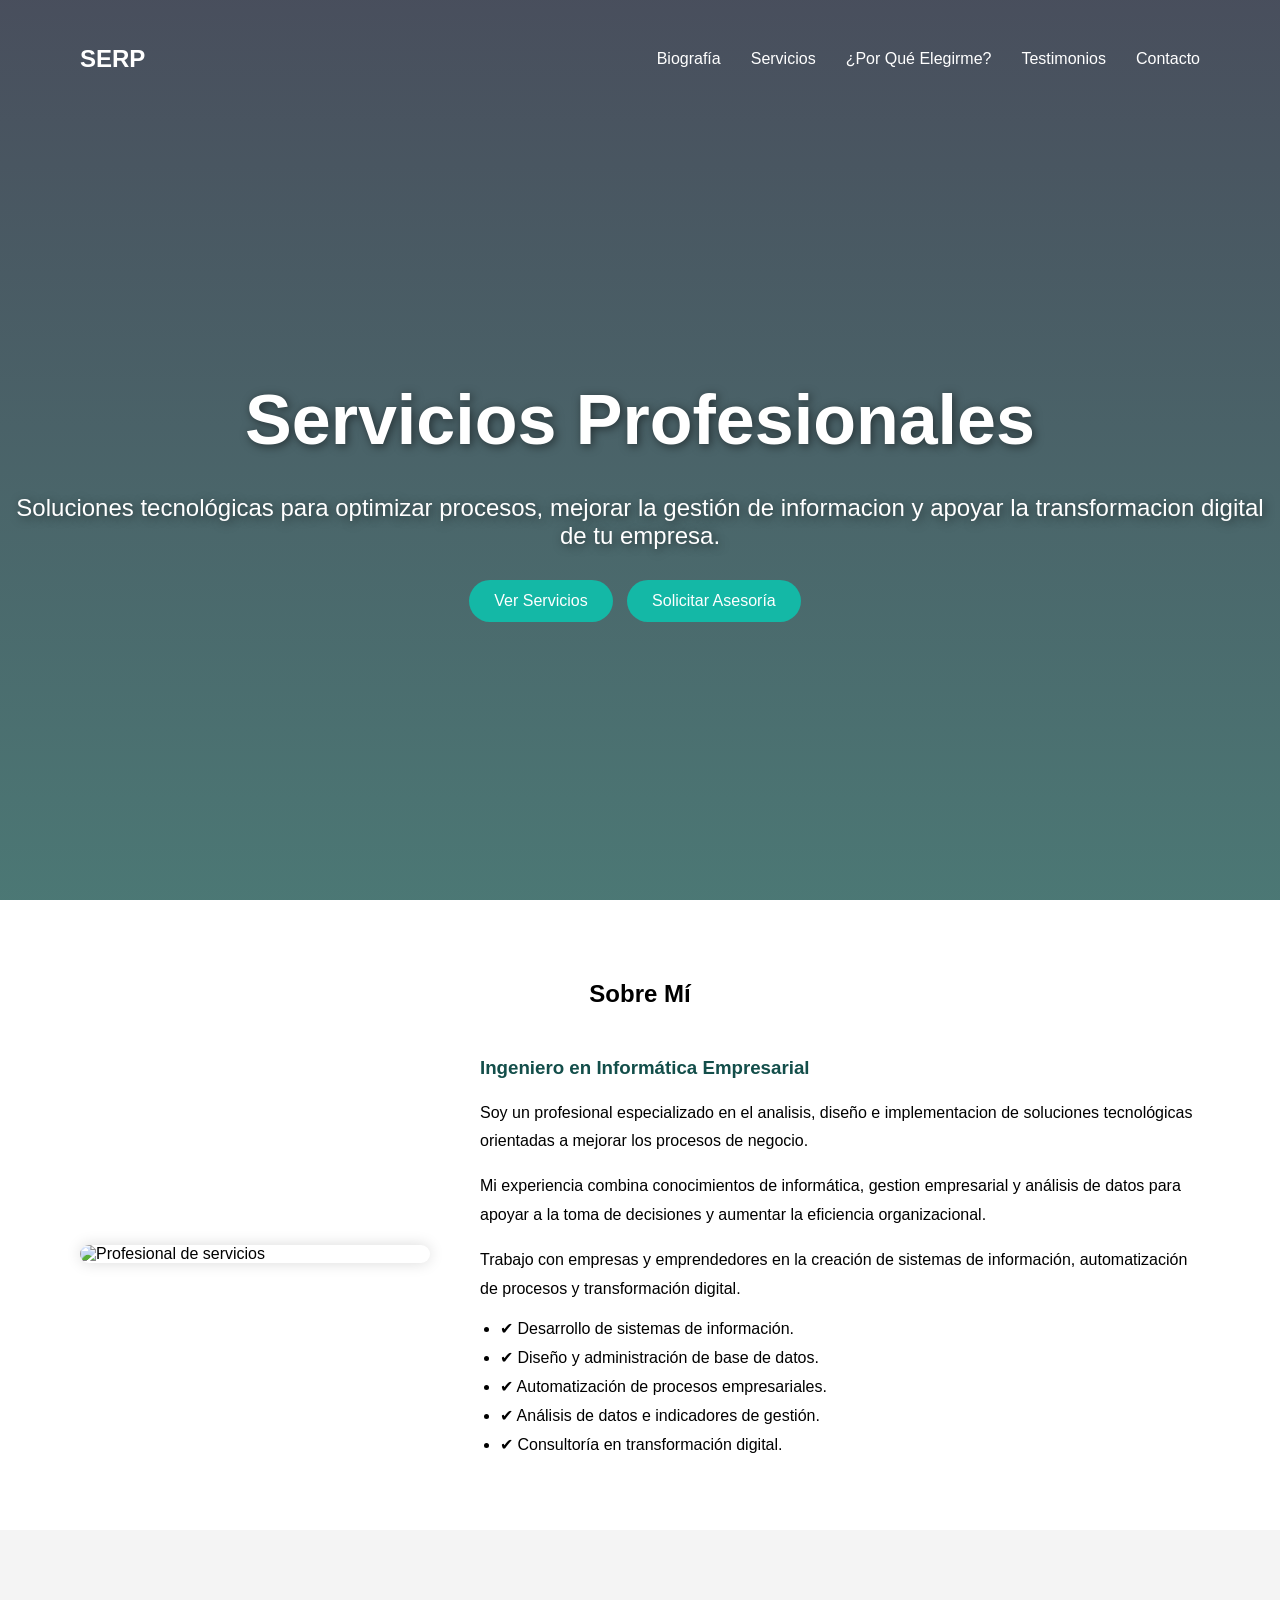
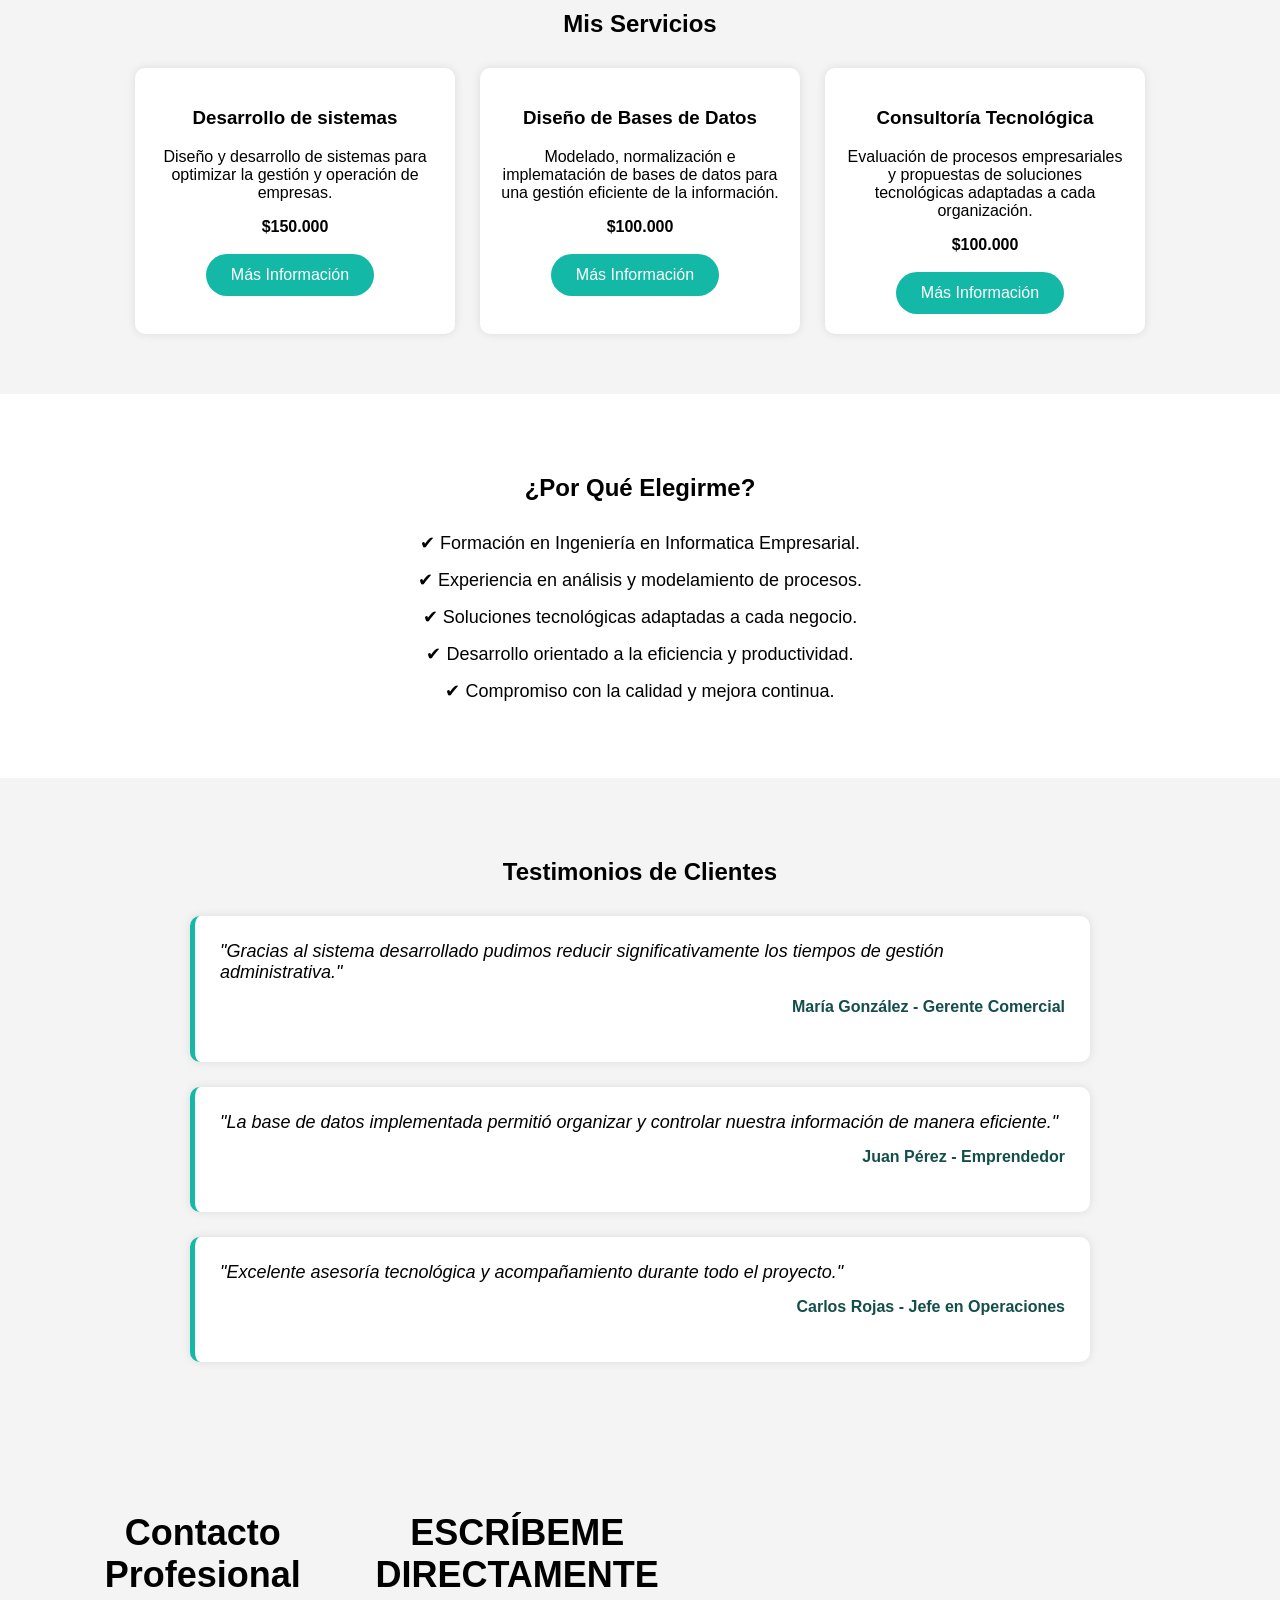
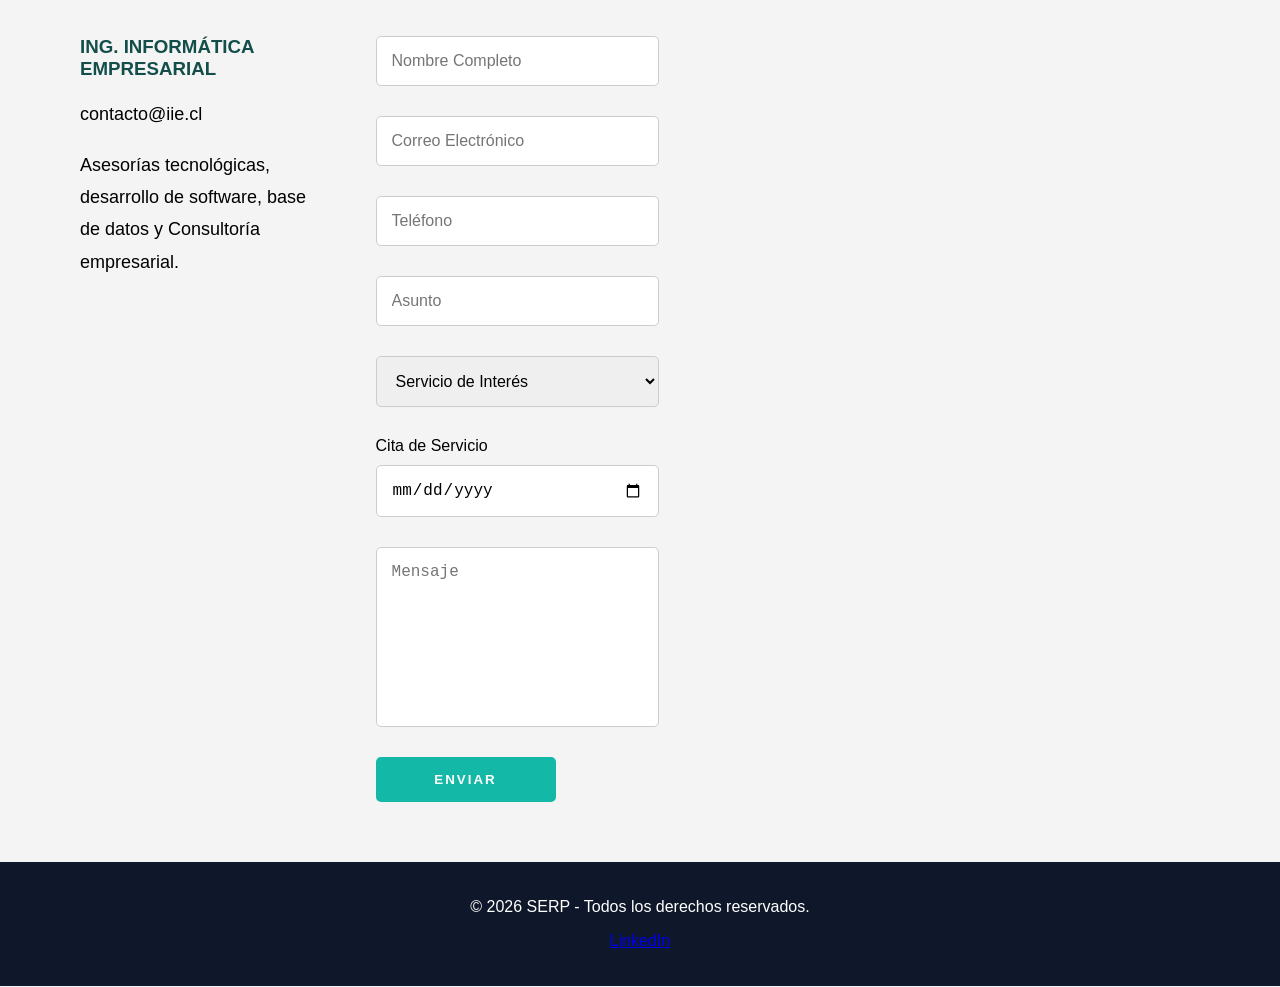
==== commit 2d3bca42: "Se añadio servicio2.html. En estilo.css se añadieron elementos" ====
--- a/index.html
+++ b/index.html
@@ -5,7 +5,7 @@
     <meta charset="UTF-8">
     <meta name="viewport" content="width=device-width, initial-scale=1.0">
     <meta name="description" content="Sitio web de servicios profesionales">
-    <title>Servicios Profesionales</title>
+    <title>SERP - Servicios Profesionales</title>
     <link rel="stylesheet" href="estilo.css">
 </head>
 
@@ -76,7 +76,7 @@
                     <p> Modelado, normalización e implematación de bases de datos para una gestión eficiente de la información.</p>
                     <strong>$100.000</strong>
                     <br><br>
-                    <a href="#" class="btn"> Más Información</a>
+                    <a href="servicio2.html" class="btn"> Más Información</a>
                 </article>
 
                 <!-- Tercer Servicio -->
@@ -163,7 +163,7 @@
     <footer>
         <p>© 2026 SERP - Todos los derechos reservados.</p>
         <div class="rrss">
-        <p><a href="https://www.facebook.com/">FaceBook</a> | <a href="https://www.instagram.com/">Instagram</a> | <a href="https://cl.linkedin.com/">LinkedIn</a></p>
+        <p><a href="https://cl.linkedin.com/" target="_blank">LinkedIn</a></p>
         </div>
     </footer>
 </body>
--- a/estilo.css
+++ b/estilo.css
@@ -367,6 +367,61 @@
     color: white;
     transition: 0.3s;
     
+} 
+
+/* PAGINA SERVICIO */
+
+.servicio-detalle{
+    max-width:1200px;
+    margin:50px auto;
+    padding:0 30px;
+}
+
+.servicio-card{
+    background:white;
+    padding:40px;
+    border-radius:15px;
+    box-shadow:0 0 15px rgba(0,0,0,0.1);
+    margin-bottom:40px;
+}
+
+.servicio-card h2{
+    color:#134e4a;
+}
+
+.tecnologias{
+    display:flex;
+    justify-content:center;
+    gap:20px;
+    flex-wrap:wrap;
+    margin-top:30px;
+}
+
+.tech{
+    background:white;
+    padding:20px;
+    width:180px;
+    text-align:center;
+    border-radius:10px;
+    box-shadow:0 0 10px rgba(0,0,0,0.1);
+}
+
+.precio-servicio{
+    background:#134e4a;
+    color:white;
+    text-align:center;
+    padding:40px;
+    border-radius:15px;
+}
+
+.precio-servicio h2{
+    color:white;
+}
+
+.precio{
+    font-size:40px;
+    font-weight:bold;
+    margin:20px 0;
 }
 
 /* Responsive */
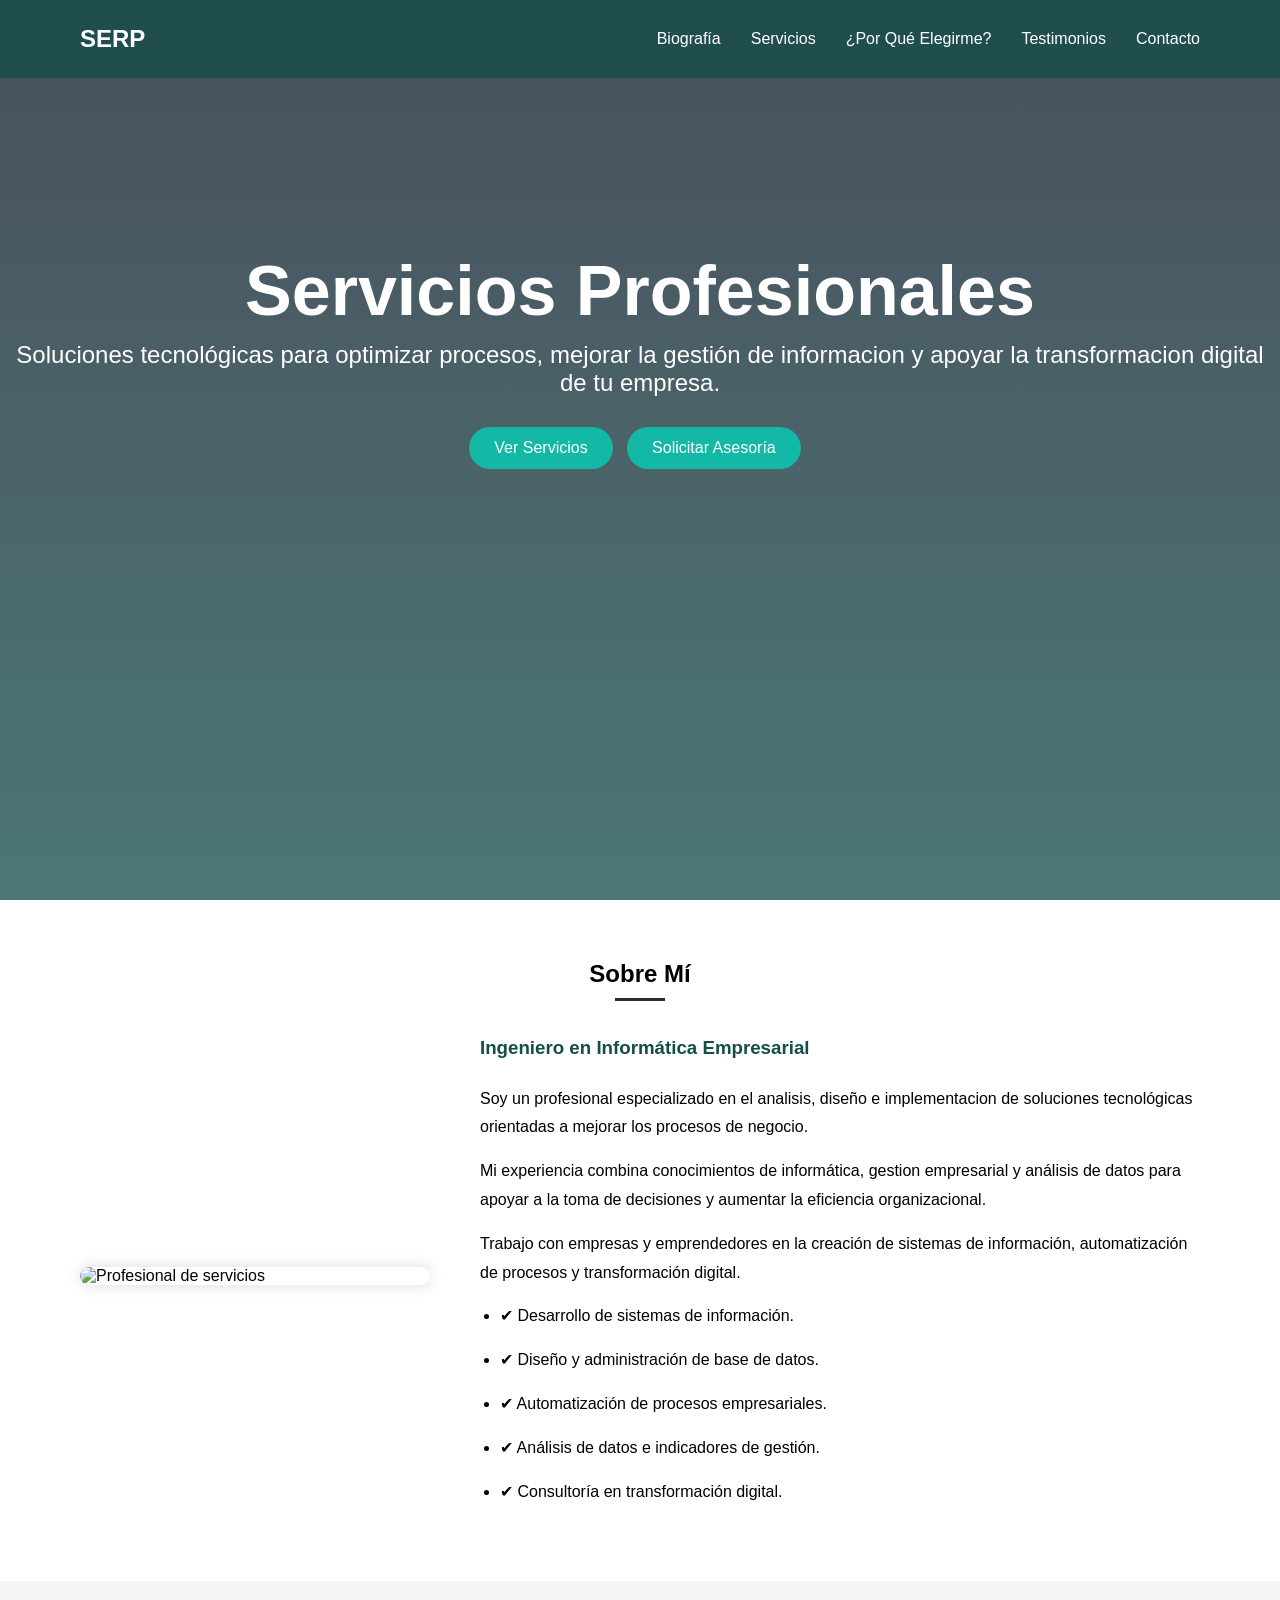
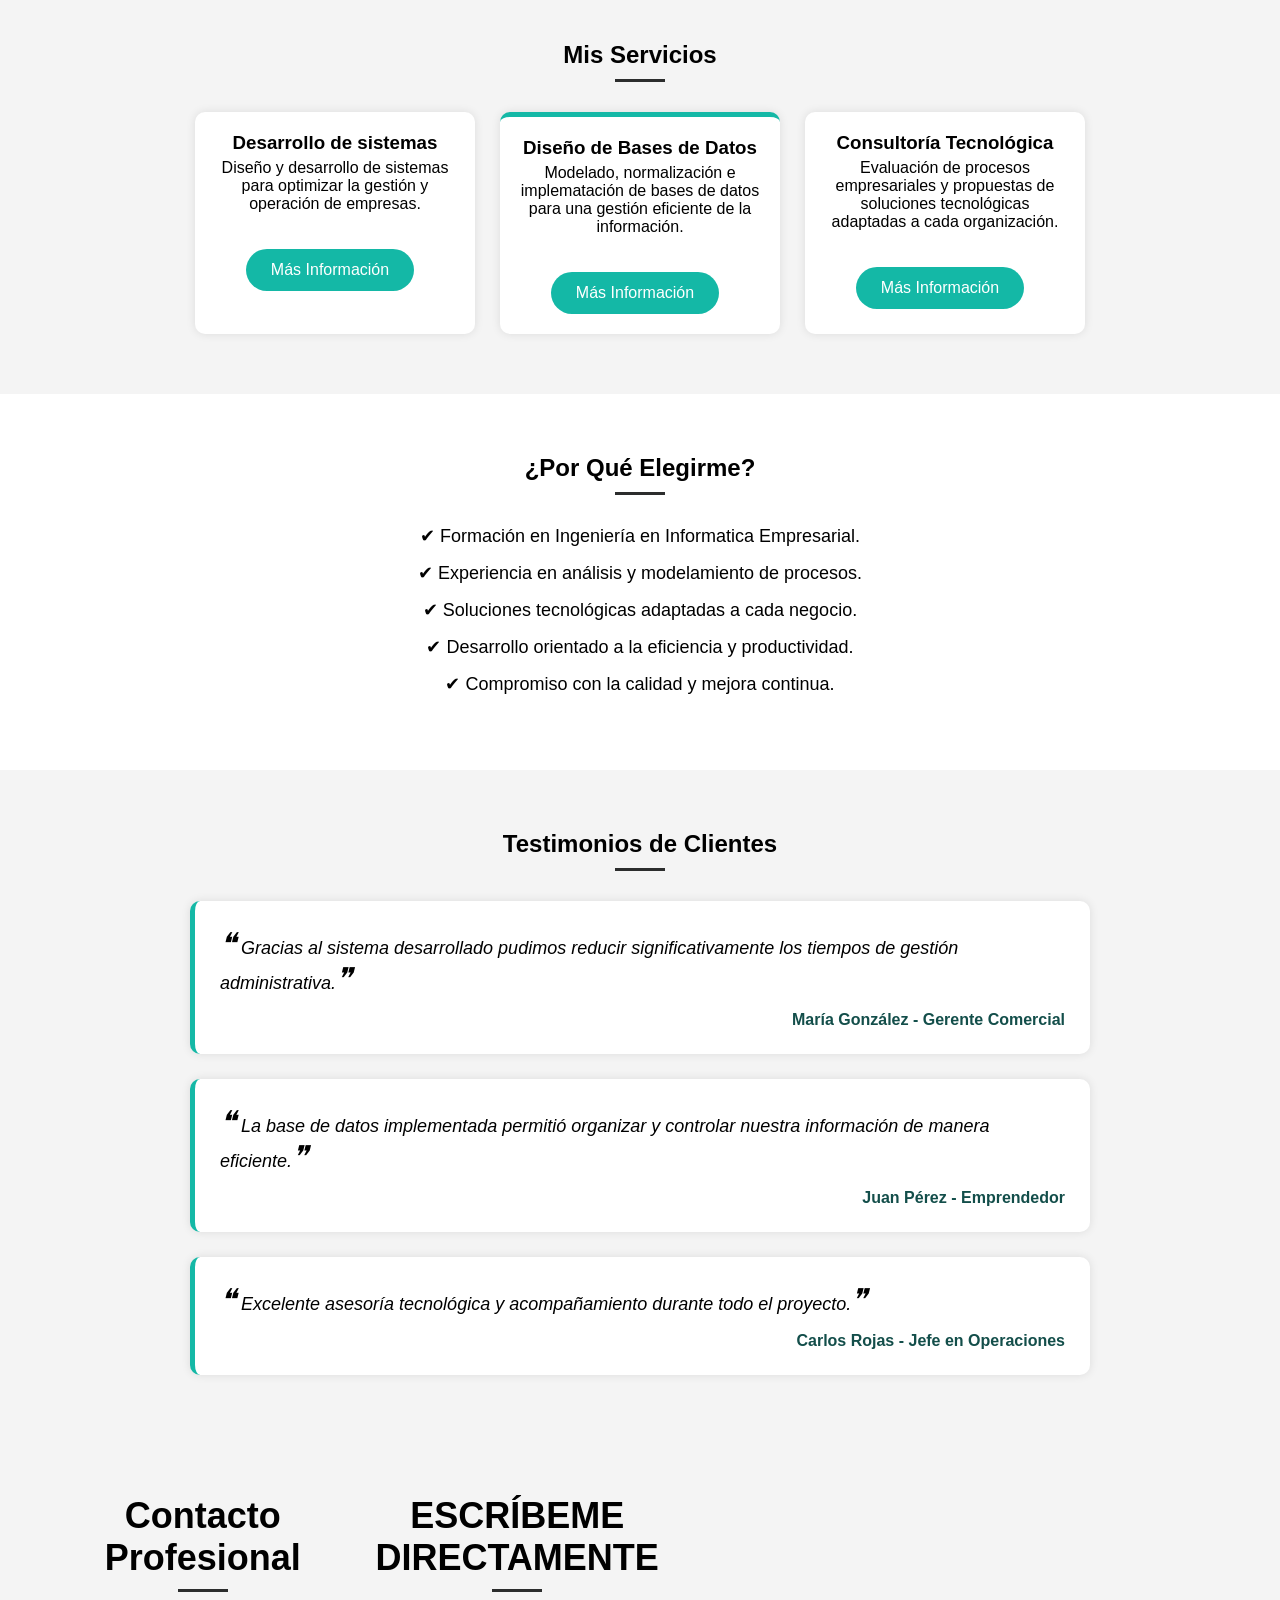
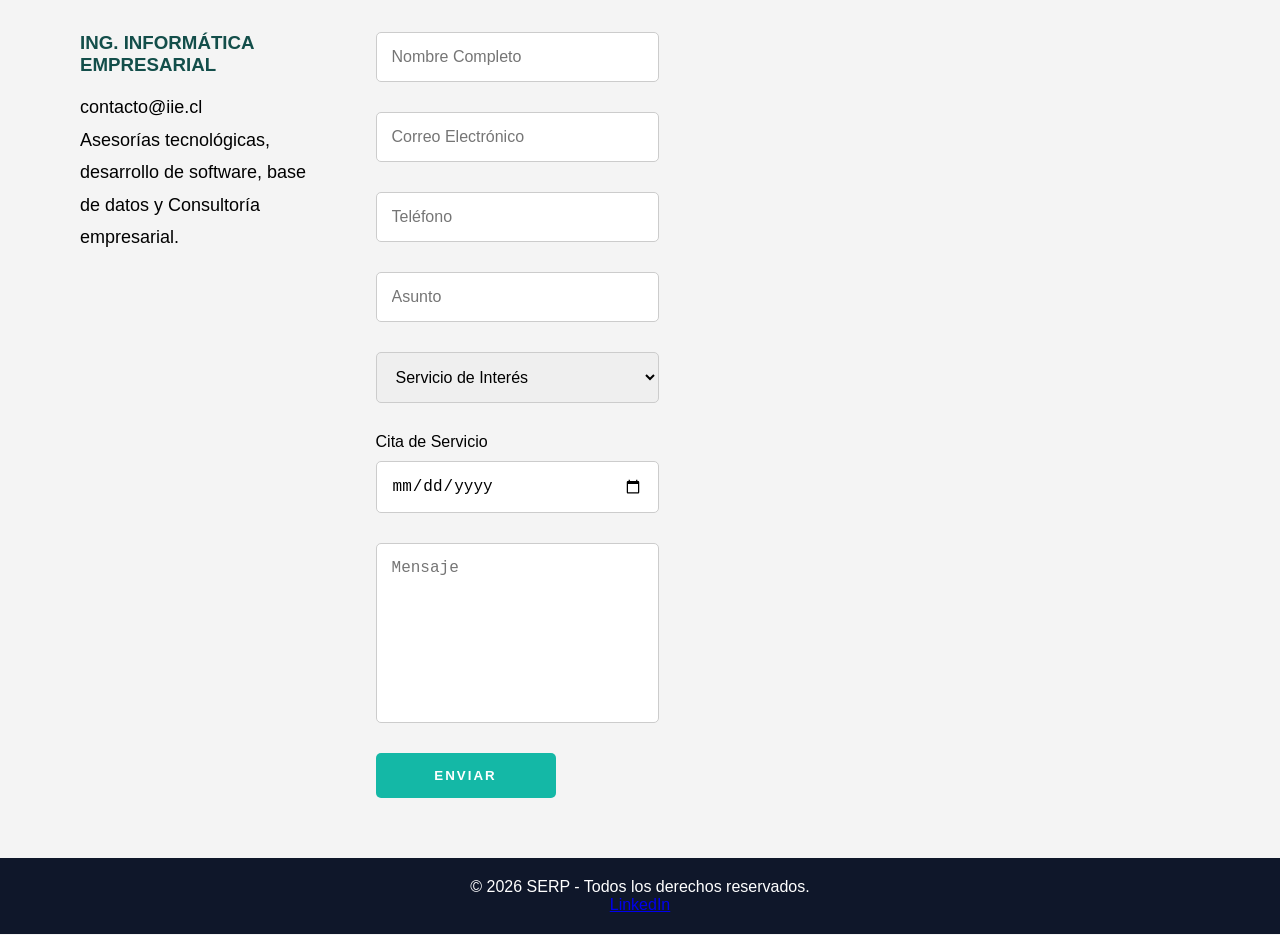
==== commit b3770cff: "Se hicieron cambios principalmente en estilos.css. Se agrego pseudoclases (:nth-child(n) y pseudoele" ====
--- a/index.html
+++ b/index.html
@@ -65,7 +65,6 @@
                 <article class="servicios">
                     <h3>Desarrollo de sistemas</h3>
                     <p> Diseño y desarrollo de sistemas para optimizar la gestión y operación de empresas. </p>
-                    <strong>$150.000</strong>
                     <br><br>
                     <a href="#" class="btn">Más Información</a>
                 </article>
@@ -74,7 +73,6 @@
                 <article class="servicios">
                     <h3>Diseño de Bases de Datos</h3>
                     <p> Modelado, normalización e implematación de bases de datos para una gestión eficiente de la información.</p>
-                    <strong>$100.000</strong>
                     <br><br>
                     <a href="servicio2.html" class="btn"> Más Información</a>
                 </article>
@@ -83,7 +81,6 @@
                 <article class="servicios">
                     <h3>Consultoría Tecnológica</h3>
                     <p> Evaluación de procesos empresariales y propuestas de soluciones tecnológicas adaptadas a cada organización.</p>
-                    <strong>$100.000</strong>
                     <br><br>
                     <a href="#" class="btn">Más Información</a>
                 </article>
@@ -107,17 +104,17 @@
             <h2>Testimonios de Clientes</h2>
             <div class="contenedor-testimonios">
                 <div class="testimonio">
-                    <blockquote>"Gracias al sistema desarrollado pudimos reducir significativamente los tiempos de gestión administrativa."</blockquote>
+                    <blockquote>Gracias al sistema desarrollado pudimos reducir significativamente los tiempos de gestión administrativa.</blockquote>
                     <h4>María González - Gerente Comercial</h4>
                 </div>
 
                 <div class="testimonio">
-                    <blockquote>"La base de datos implementada permitió organizar y controlar nuestra información de manera eficiente."</blockquote>
+                    <blockquote>La base de datos implementada permitió organizar y controlar nuestra información de manera eficiente.</blockquote>
                     <h4>Juan Pérez - Emprendedor</h4>
                 </div>
 
                 <div class="testimonio">
-                    <blockquote>"Excelente asesoría tecnológica y acompañamiento durante todo el proyecto."</blockquote>
+                    <blockquote>Excelente asesoría tecnológica y acompañamiento durante todo el proyecto.</blockquote>
                     <h4>Carlos Rojas - Jefe en Operaciones</h4>
                 </div>
             </div>
--- a/estilo.css
+++ b/estilo.css
@@ -1,3 +1,9 @@
+*{
+    margin:0;
+    padding:0;
+    box-sizing:border-box;
+}
+
 body{
     margin:0;
     font-family:Arial, Helvetica, sans-serif;
@@ -25,6 +31,9 @@
 /* Navegación */
 
 nav{
+    position:fixed;
+    width: 100%;
+    background:rgba(19,78,74,0.75);
     display:flex;
     justify-content:space-between;
     align-items:center;
@@ -47,6 +56,10 @@
     color:#14b8a6;
 }
 
+.menu li:hover{
+    transform:scale(1.1);
+}
+
 /* Bienvenida */
 
 .inicio{
@@ -55,16 +68,16 @@
     justify-content:center;
     align-items:center;
     text-align:center;
-    min-height:70vh;
+    min-height:80vh;
 }
 
 .inicio h1{
-    font-size:60px;
+    font-size:70px;
     margin-bottom:10px;
 }
 
 .inicio p{
-    font-size:22px;
+    font-size:24px;
     margin-bottom:30px;
 }
 
@@ -77,6 +90,15 @@
 section h2{
     text-align:center;
     margin-bottom:30px;
+}
+
+section h2::after{
+    content:"";
+    display:block;
+    width:50px;
+    height:3px;
+    background:#2c2d2d;
+    margin:10px auto;
 }
 
 /* Biografía */
@@ -104,6 +126,7 @@
 .texto-biografia{
     flex:1;
     min-width:300px;
+    line-height:1.8;
 }
 
 .texto-biografia h3{
@@ -111,17 +134,13 @@
     margin-bottom:20px;
 }
 
-.texto-biografia p{
-    line-height:1.8;
+.texto-biografia p,
+.texto-biografia li{
     margin-bottom:15px;
 }
 
 .texto-biografia ul{
     padding-left:20px;
-}
-
-.texto-biografia li{
-    margin-bottom:10px;
 }
 
 /* Servicios */
@@ -140,11 +159,21 @@
     border-radius:10px;
     box-shadow:0 0 10px rgba(0,0,0,0.1);
     text-align:center;
-}
+    transition:0.3s;
+}
+
+.servicios h3{
+    margin-bottom:5px;
+}
+
 
 .servicios:hover{
-    transform:translateY(-5px);
+    transform:translateY(-8px);
     transition:0.3s;
+}
+
+.servicios:nth-child(2){
+    border-top: 5px solid #14b8a6;
 }
 
 /* Testimonios */
@@ -169,6 +198,19 @@
     margin:0;
     font-size:18px;
     font-style:italic;
+}
+
+.testimonio blockquote::before{
+    content: "❝";
+    font-size: 30px;
+    margin-right: 5px;
+}
+
+.testimonio blockquote::after{
+    content: "❞";
+    font-size: 30px;
+    margin-right: 5px;
+    
 }
 
 .testimonio h4{
@@ -216,8 +258,7 @@
     cursor:pointer;
 }
 
-button:hover,
-.btn:hover{
+button:hover,.btn:hover{
     opacity:0.9;
 }
 
@@ -228,36 +269,6 @@
     color:white;
     text-align:center;
     padding:20px;
-}
-
-/* Imagen bienvenida */
-
-.inicio{
-    display:flex;
-    flex-direction:column;
-    justify-content:center;
-    align-items:center;
-    text-align:center;
-    min-height:80vh;
-}
-
-.inicio h1{
-    font-size:70px;
-    text-shadow:2px 2px 10px rgba(0,0,0,0.5);
-}
-
-.inicio p{
-    font-size:24px;
-    text-shadow:2px 2px 10px rgba(0,0,0,0.5);
-}
-
-/* Contenedor servicios */
-
-.contenedor-servicios{
-    display:flex;
-    justify-content:center;
-    gap:25px;
-    flex-wrap:wrap;
 }
 
 /* Ventajas */
@@ -283,24 +294,6 @@
     text-align:center;
 }
 
-/* Footer */
-
-footer{
-    background:#0f172a;
-    color:white;
-    text-align:center;
-    padding:20px;
-}
-
-/* Efecto tarjetas */
-
-.servicios{
-    transition:0.3s;
-}
-
-.servicios:hover{
-    transform:translateY(-5px);
-}
 /* CONTACTO */
 
 #contacto{
@@ -347,7 +340,6 @@
     border:1px solid #ccc;
     border-radius:5px;
     font-size:16px;
-    box-sizing:border-box;
 }
 
 .contacto-formulario textarea{
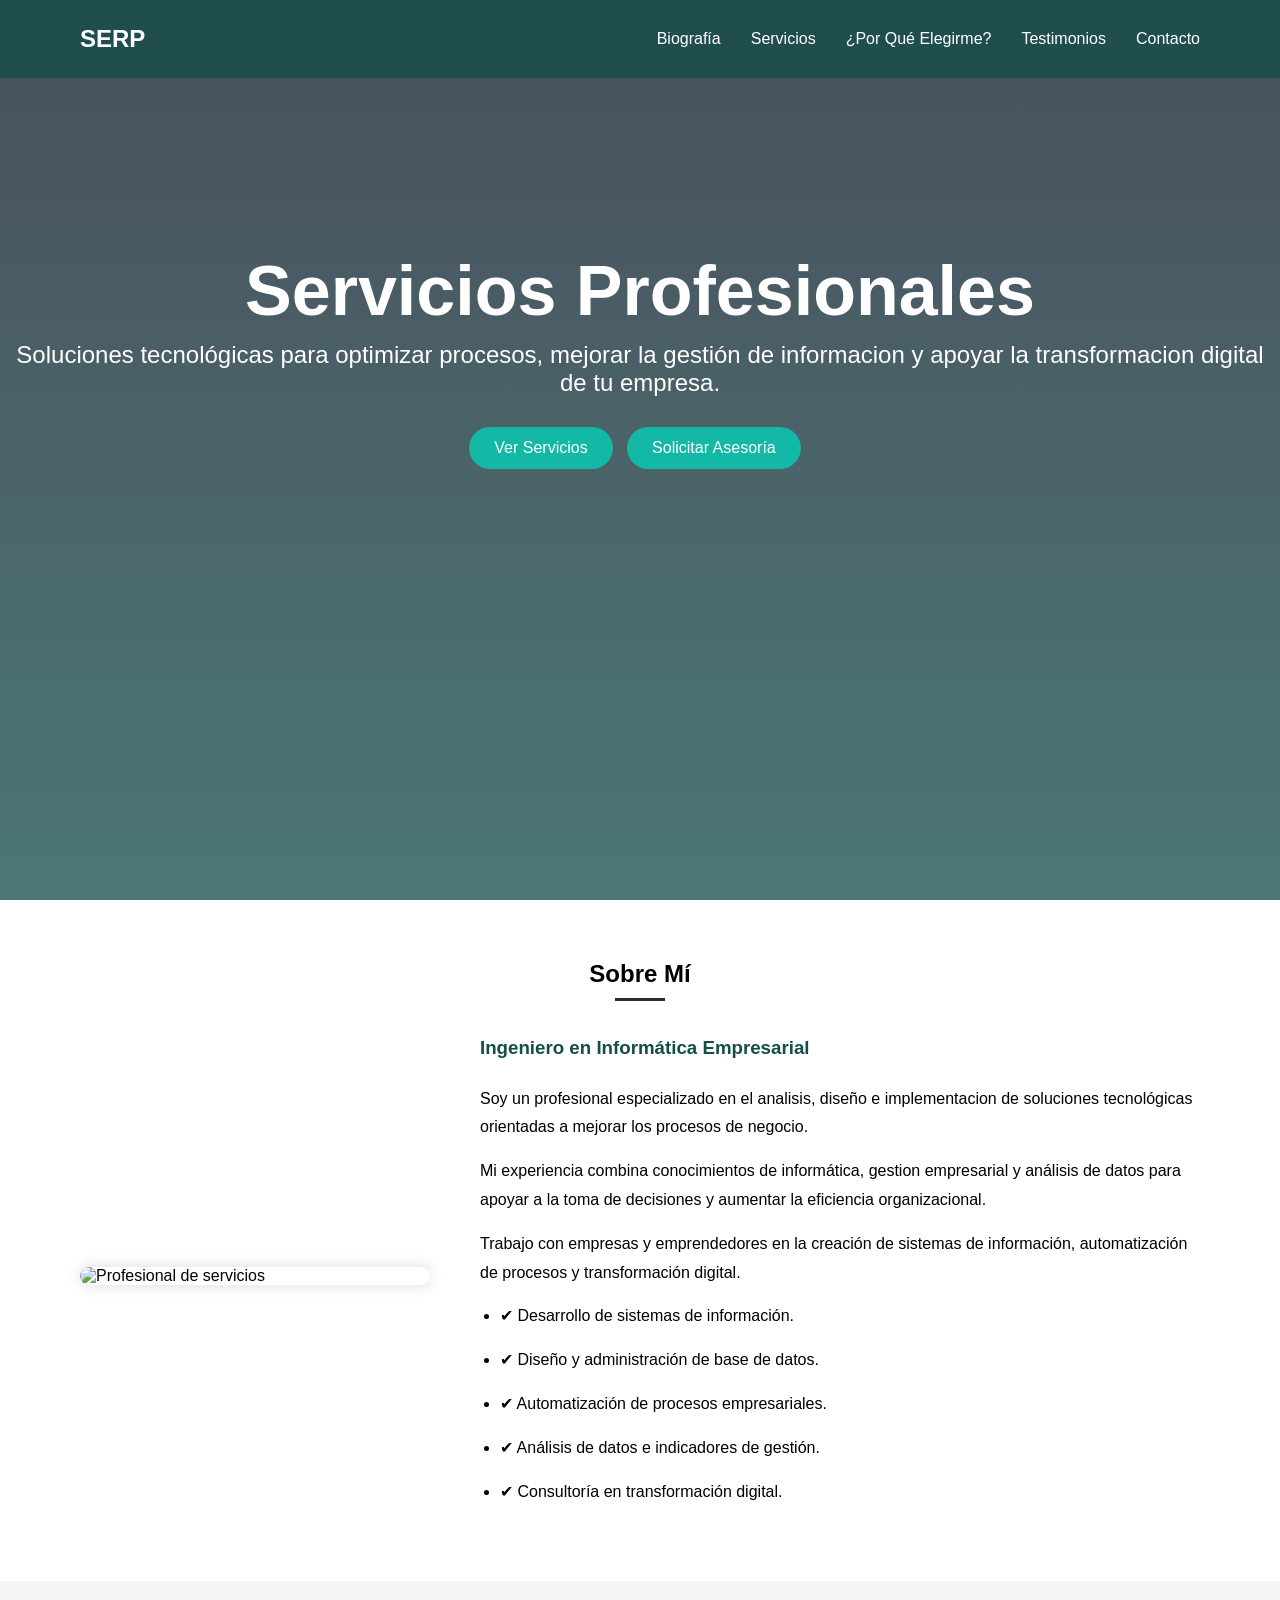
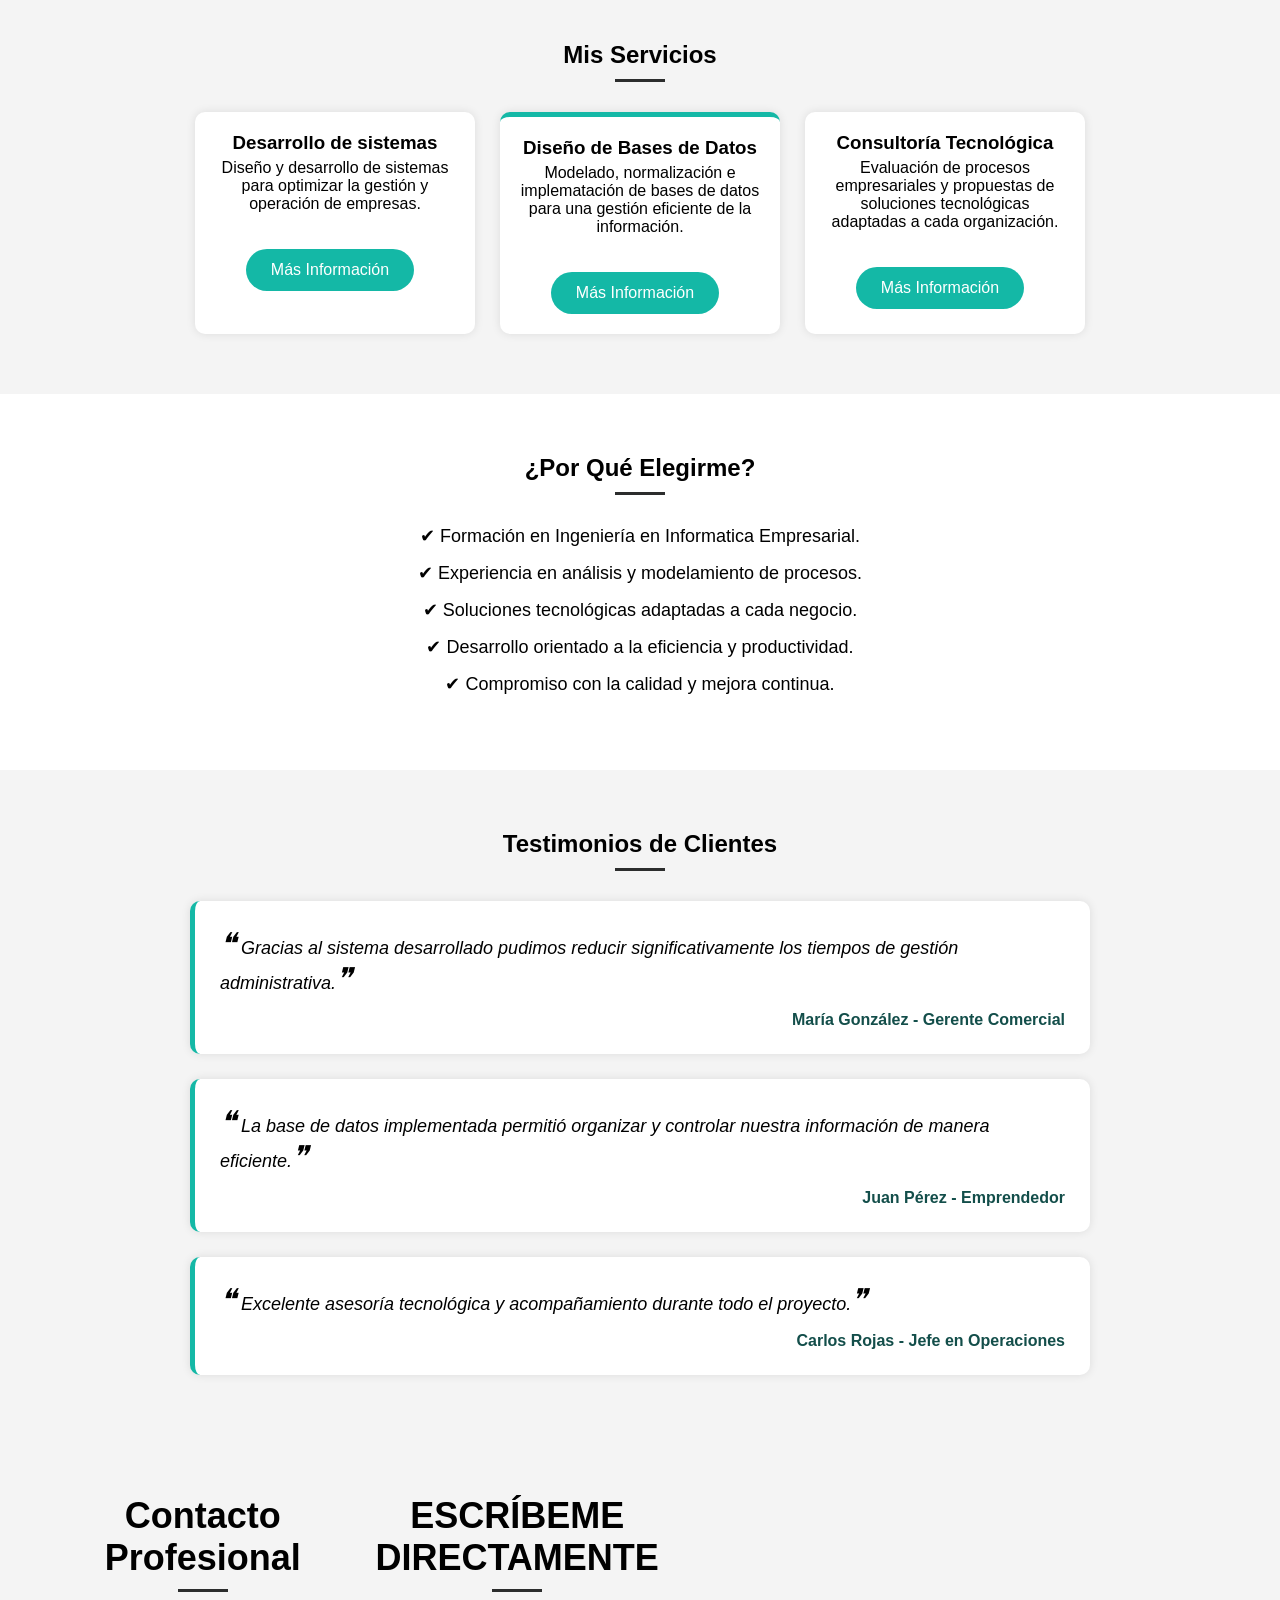
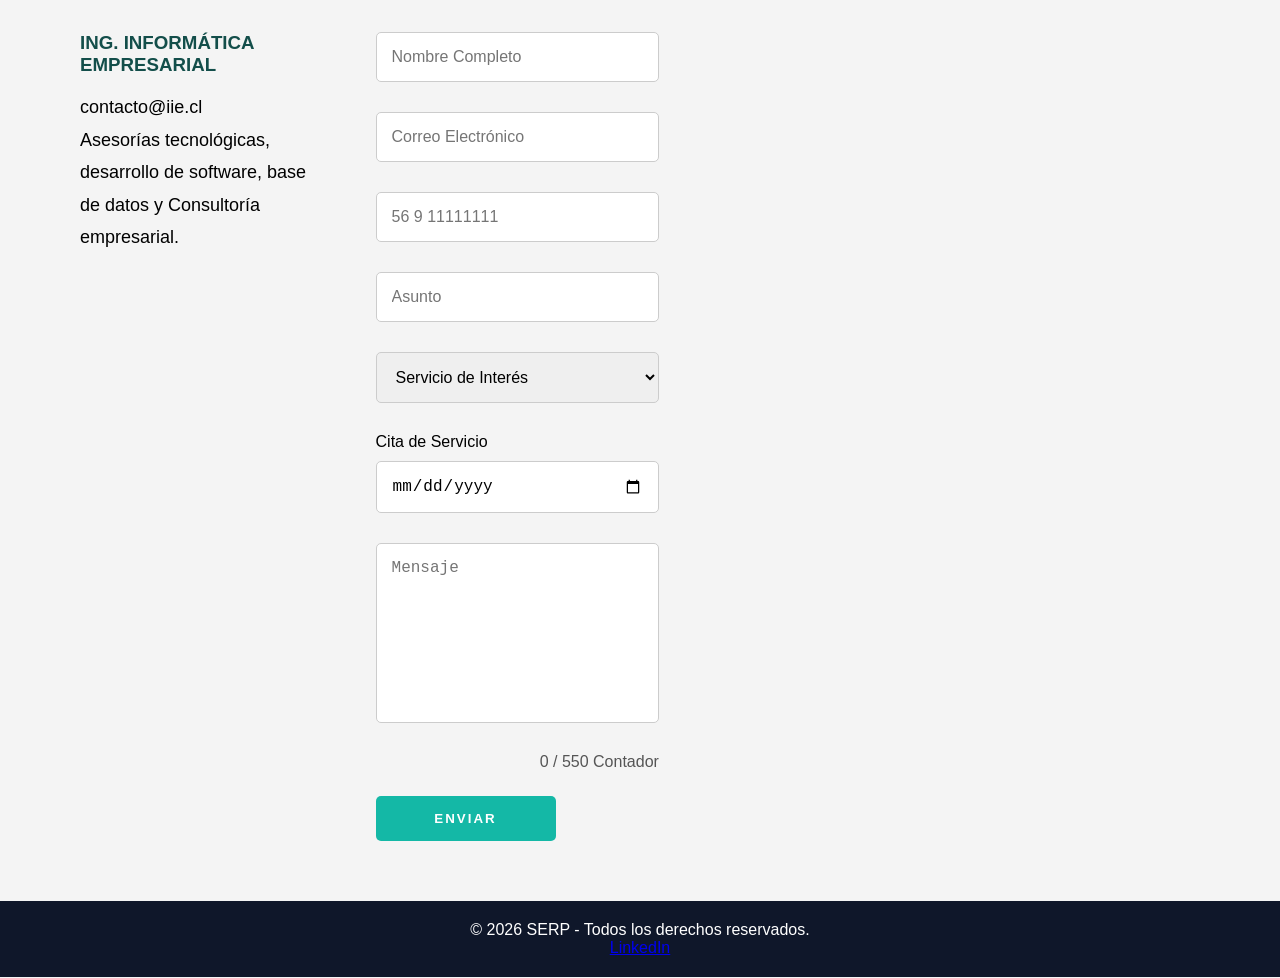
==== commit d8a4ef67: "Se creo un archivo JavaScript para la creaciones de funciones, las cuales en un inicio fueron una fu" ====
--- a/index.html
+++ b/index.html
@@ -133,11 +133,11 @@
                 <!-- Formulario -->
                 <div class="contacto-formulario">
                     <h2>ESCRÍBEME DIRECTAMENTE</h2> 
-                    <form>
+                    <form id="formulario">
                     <!-- Campos donde los usuarios ingresan o seleccionan informacion -->
                     <input type="text" id="nombre" name="nombre" placeholder="Nombre Completo" minlength="3" required>
                     <input type="email" id="correo" name="correo" placeholder="Correo Electrónico" required>
-                    <input type="tel" id="telefono" name="telefono" placeholder="Teléfono" pattern="[0-9]{9}" required>
+                    <input type="tel" id="telefono" name="telefono" placeholder= "56 9 11111111" pattern = "56 9 [0-9]{8}" required>
                     <input type="text" id="asunto" name="asunto" placeholder="Asunto" minlength="5" required>
                     <select id="servicio" name="servicio" required>
                         <option value="">Servicio de Interés</option>
@@ -147,8 +147,9 @@
                     </select>
 
                     <label for="fecha">Cita de Servicio</label>
-                    <input type="date" id="fecha" name="fecha">
-                    <textarea id="mensaje" name="mensaje" placeholder="Mensaje" minlength="10" maxlength="500" required></textarea>
+                    <input type="date" id="fecha" name="fecha" required>
+                    <textarea id="mensaje" name="mensaje" placeholder="Mensaje" minlength="10" maxlength="550" required></textarea>
+                    <p id="contador">0 / 550 Contador</p>
                     <button type="submit">ENVIAR</button>
                     </form>
                 </div>
@@ -162,6 +163,8 @@
         <div class="rrss">
         <p><a href="https://cl.linkedin.com/" target="_blank">LinkedIn</a></p>
         </div>
+        <button id="subir">↑</button>
     </footer>
+    <script src="script.js"></script>
 </body>
 </html>
--- a/estilo.css
+++ b/estilo.css
@@ -40,6 +40,12 @@
     padding:25px 80px;
 }
 
+/* Selector avanzado */
+
+nav > .menu{
+    list-style:none;
+}
+
 .menu{
     display:flex;
     gap:30px;
@@ -150,6 +156,11 @@
     justify-content:center;
     gap:25px;
     flex-wrap:wrap;
+}
+
+/* Selector avanzado */
+.contenedor-servicios > .servicios{
+    background:white;
 }
 
 .servicios{
@@ -416,6 +427,26 @@
     margin:20px 0;
 }
 
+/* boton de subir */
+#subir{
+    position: fixed;
+    bottom:25px;
+    right:25px;
+    display:none;
+    padding:15px;
+    border-radius:50%;
+    z-index:1000;
+}
+
+/* contador de caracteres */
+#contador{
+    text-align: right;
+    margin-bottom: 15px;
+    color: #555;
+}
+
+
+
 /* Responsive */
 
 @media(max-width:1000px){
@@ -424,4 +455,7 @@
         grid-template-columns:1fr;
     }
 
-}+}
+
+
+
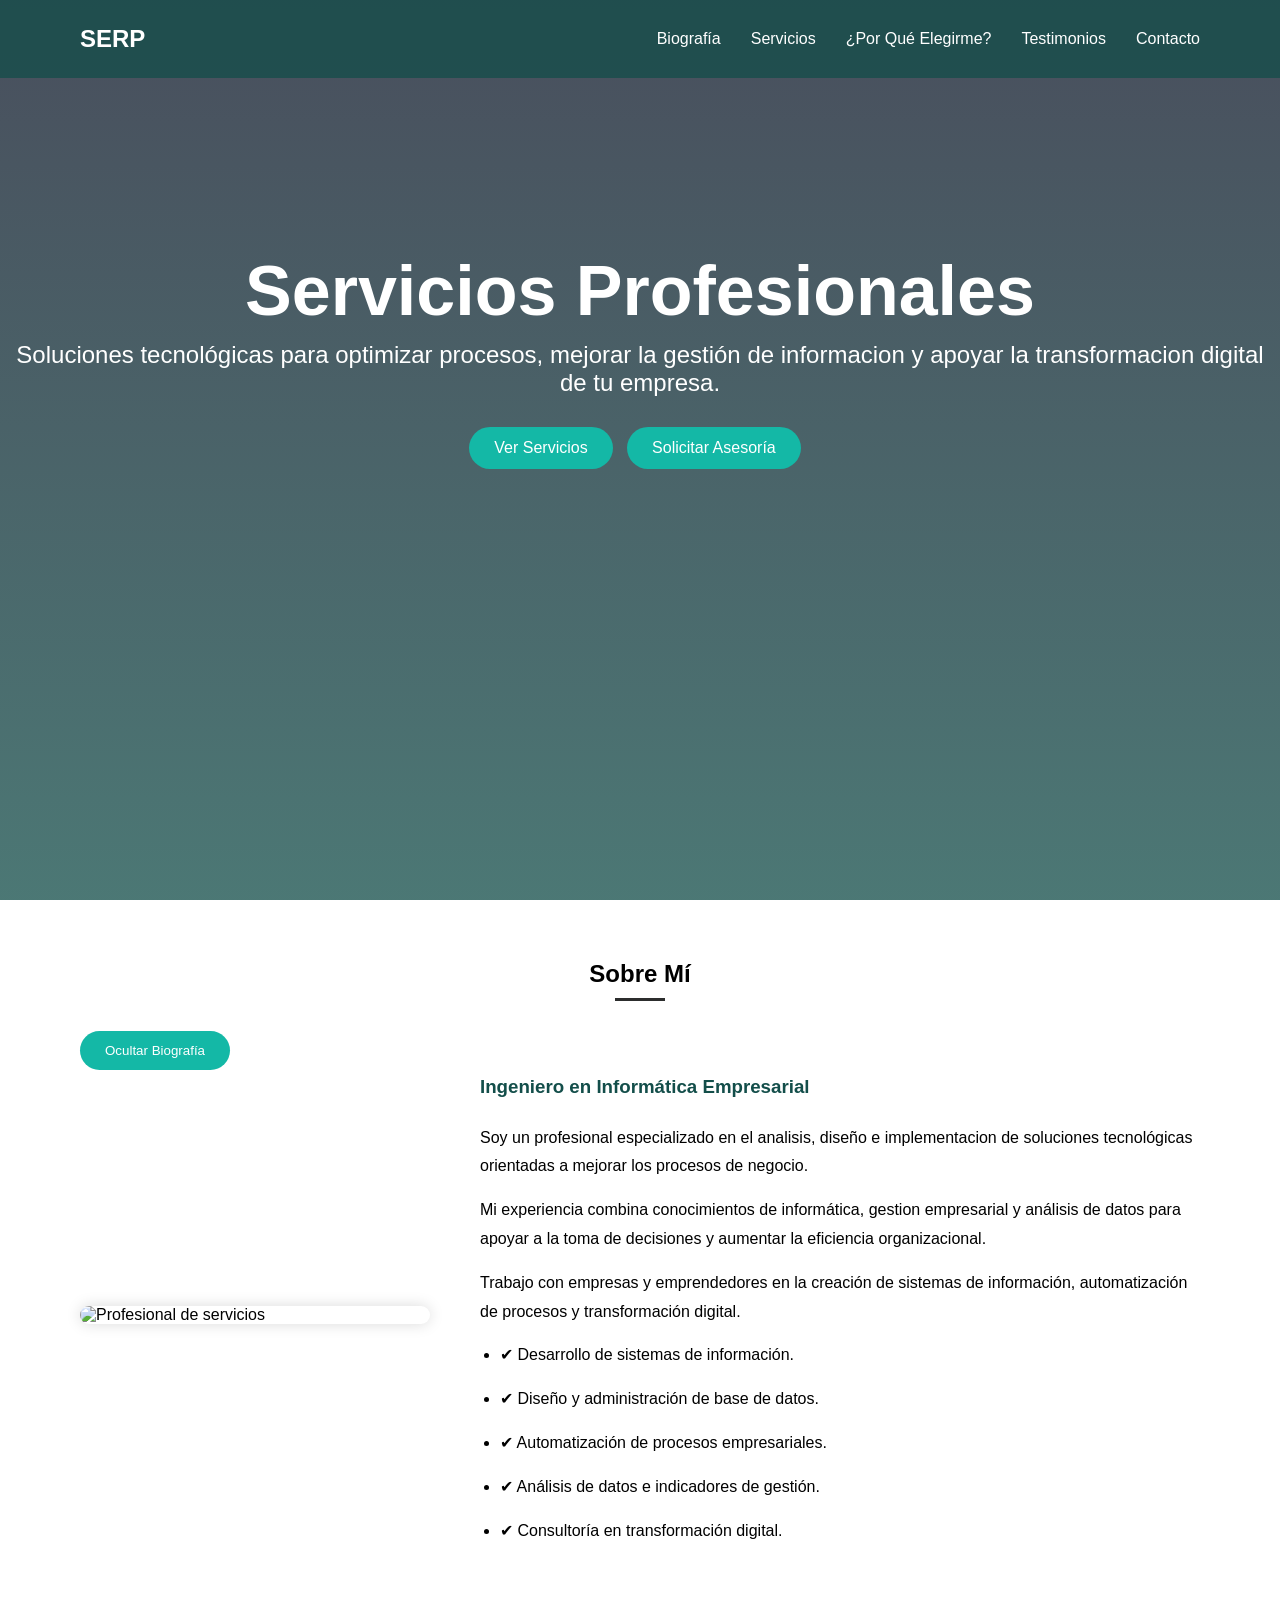
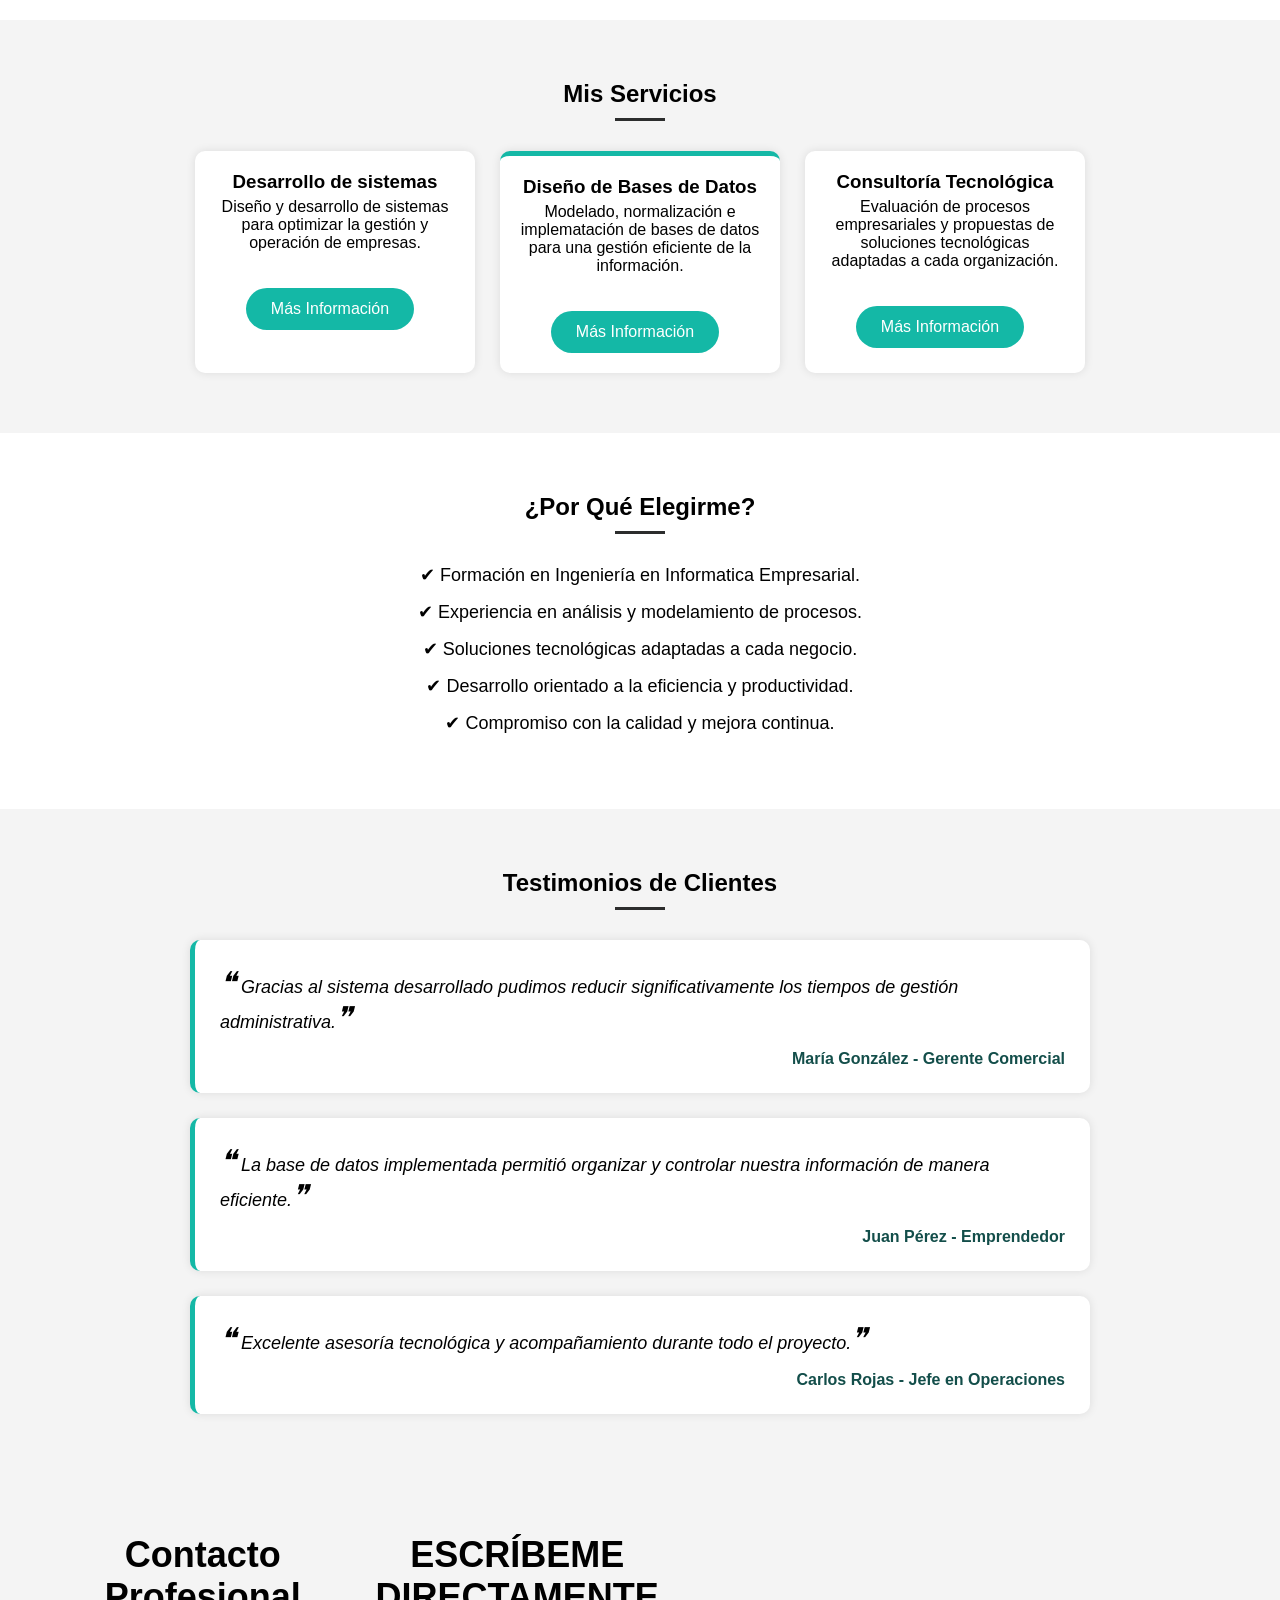
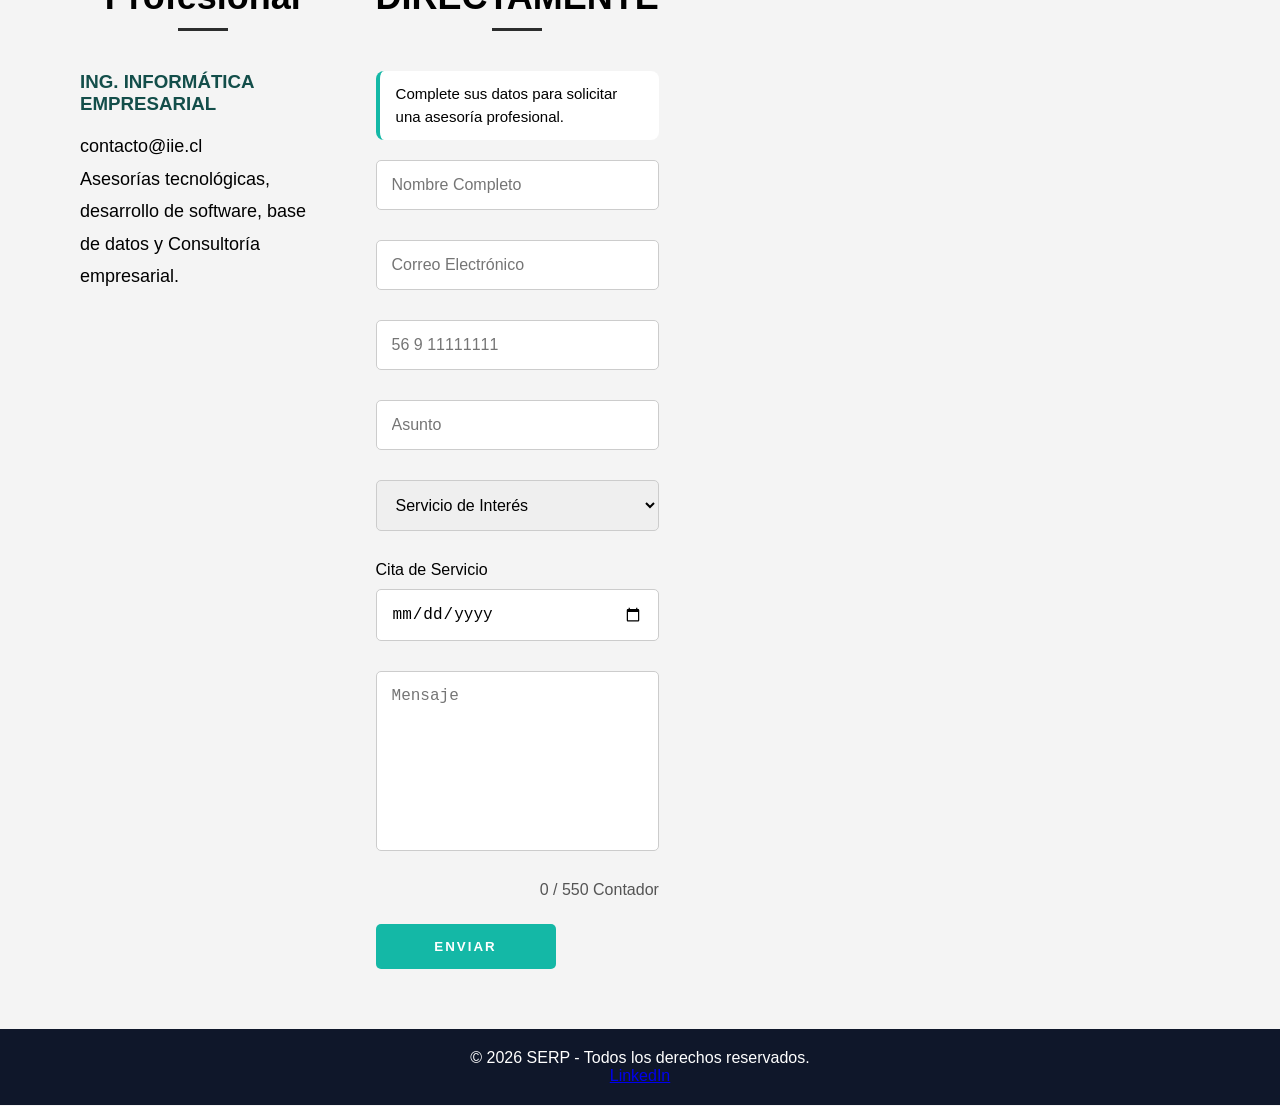
==== commit 7c1c2a19: "Se creo un nuevo archivo llamado scriptS2.js el cual va a tener las funciones correspondientes para " ====
--- a/index.html
+++ b/index.html
@@ -38,6 +38,7 @@
         <!-- Biografía -->
         <section id="biografia">
             <h2>Sobre Mí</h2>
+            <button id="btnBiografia" class="btn">Ocultar Biografía</button>
             <div class="contenedor-biografia">
                 <img src="https://img.magnific.com/foto-gratis/empresario-brazos-cruzados-sonriendo_1139-677.jpg?semt=ais_hybrid&w=740&q=80"
                     alt="Profesional de servicios">
@@ -133,6 +134,7 @@
                 <!-- Formulario -->
                 <div class="contacto-formulario">
                     <h2>ESCRÍBEME DIRECTAMENTE</h2> 
+                    <p id="saludoUsuario" class="saludo"></p>
                     <form id="formulario">
                     <!-- Campos donde los usuarios ingresan o seleccionan informacion -->
                     <input type="text" id="nombre" name="nombre" placeholder="Nombre Completo" minlength="3" required>
--- a/estilo.css
+++ b/estilo.css
@@ -5,7 +5,6 @@
 }
 
 body{
-    margin:0;
     font-family:Arial, Helvetica, sans-serif;
     background:#f4f4f4;
 }
@@ -40,7 +39,6 @@
     padding:25px 80px;
 }
 
-/* Selector avanzado */
 
 nav > .menu{
     list-style:none;
@@ -180,7 +178,6 @@
 
 .servicios:hover{
     transform:translateY(-8px);
-    transition:0.3s;
 }
 
 .servicios:nth-child(2){
@@ -415,16 +412,11 @@
     text-align:center;
     padding:40px;
     border-radius:15px;
+    margin-top: 40px;
 }
 
 .precio-servicio h2{
     color:white;
-}
-
-.precio{
-    font-size:40px;
-    font-weight:bold;
-    margin:20px 0;
 }
 
 /* boton de subir */
@@ -438,6 +430,17 @@
     z-index:1000;
 }
 
+.saludo{
+    background:#ffffff;
+    border-left:4px solid #14b8a6;
+    padding:12px 16px;
+    border-radius:8px;
+    margin-bottom:20px;
+    color:#010101;
+    font-size:15px;
+    line-height:1.5;
+}
+
 /* contador de caracteres */
 #contador{
     text-align: right;
@@ -445,12 +448,66 @@
     color: #555;
 }
 
+/* Cotizacion */
+
+.cotizacion{
+
+    max-width: 400px;
+    margin:40px auto;
+    padding:30px;
+    background:white;
+    border-radius:12px;
+    box-shadow:0 5px 15px rgba(0,0,0,.1);
+    text-align:center;
+
+}
+
+.descripcion-cotizacion{
+    color:#000000;
+    margin-bottom:20px;
+
+}
+
+.cotizacion select{
+    width:100%;
+    padding:12px;
+    font-size:16px;
+    border-radius:8px;
+    margin-top:10px;
+
+}
+
+.texto-precio{
+    font-size: 20px;
+}
+
+.precio{
+    font-size:55px;
+    font-weight:bold;
+    margin:10px 0;
+    transition:.3s;
+}
+
+.descripcion-precio{
+    margin-bottom:30px;
+}
 
 
 /* Responsive */
 
 @media(max-width:1000px){
 
+    nav{
+        flex-direction:column;
+        gap:15px;
+        padding:20px;
+    }
+
+    .menu{
+        flex-wrap:wrap;
+        justify-content:center;
+    }
+    
     .contacto-contenedor{
         grid-template-columns:1fr;
     }
